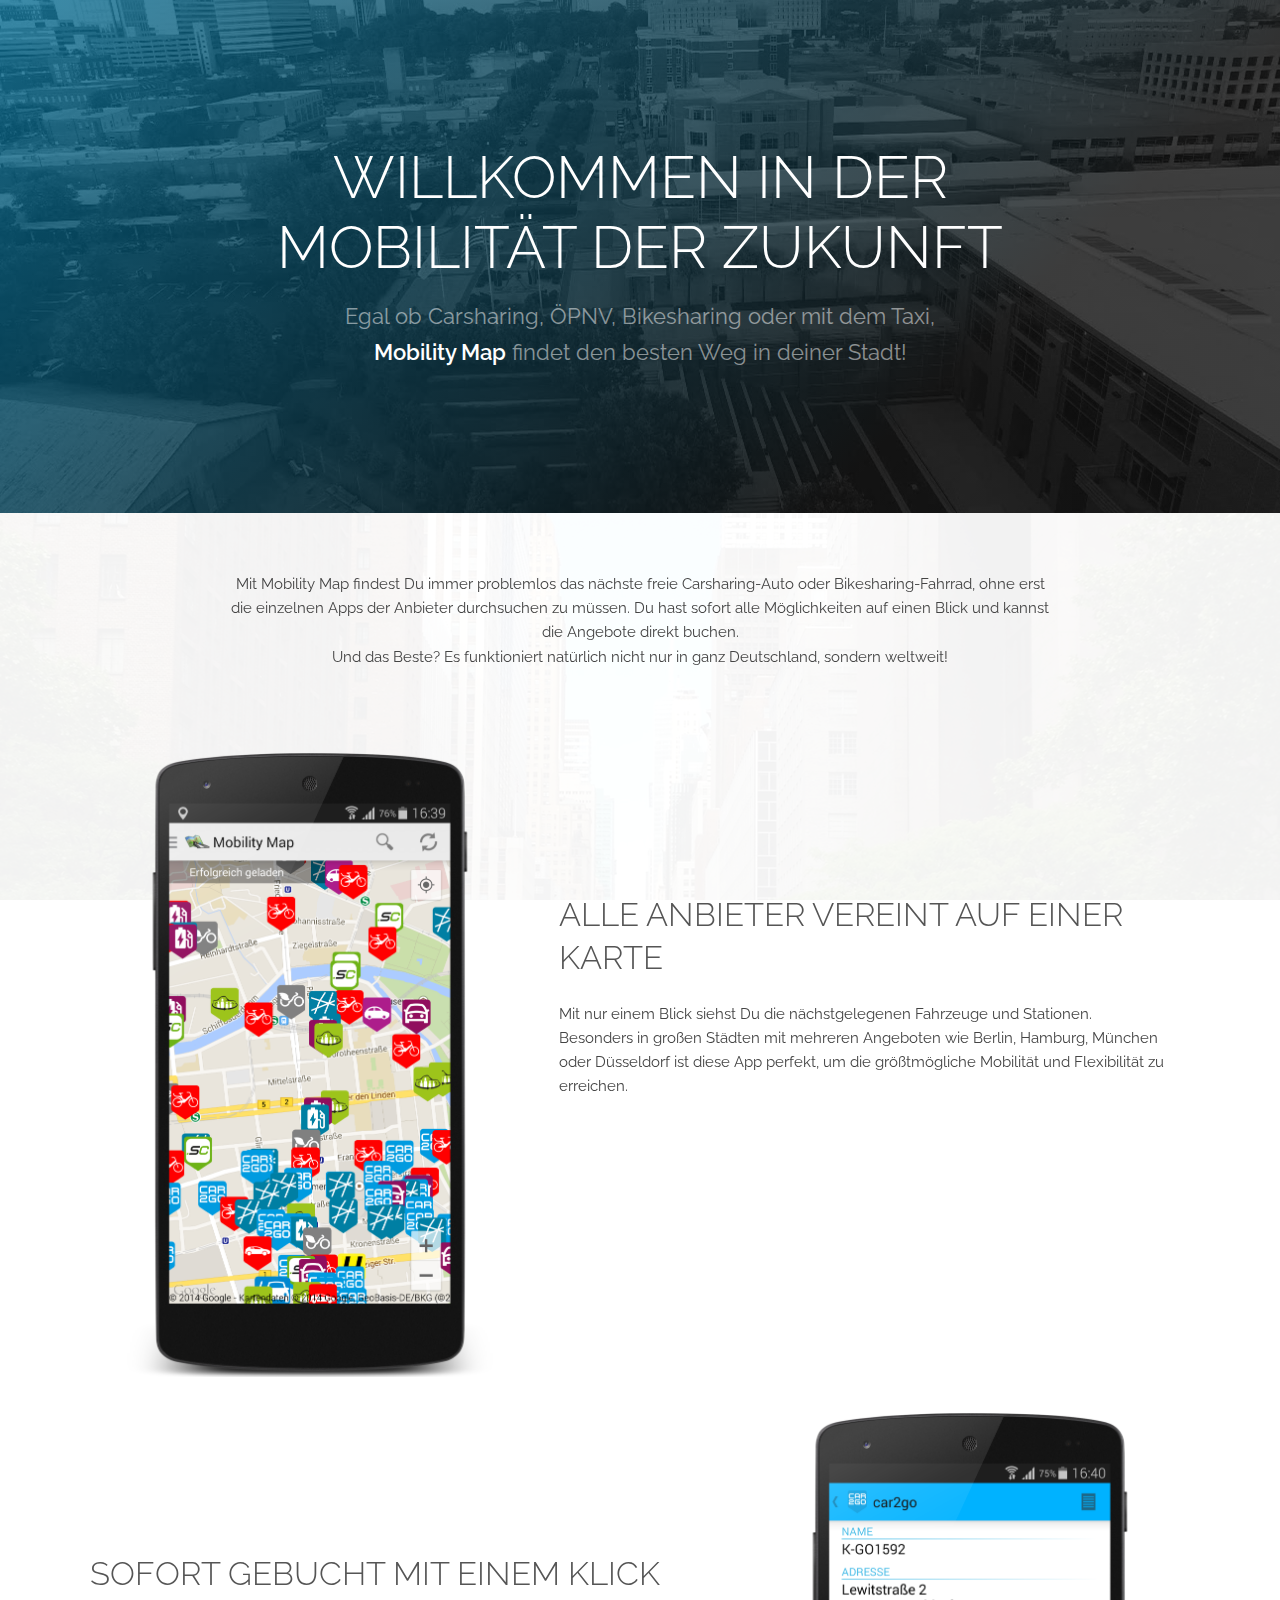
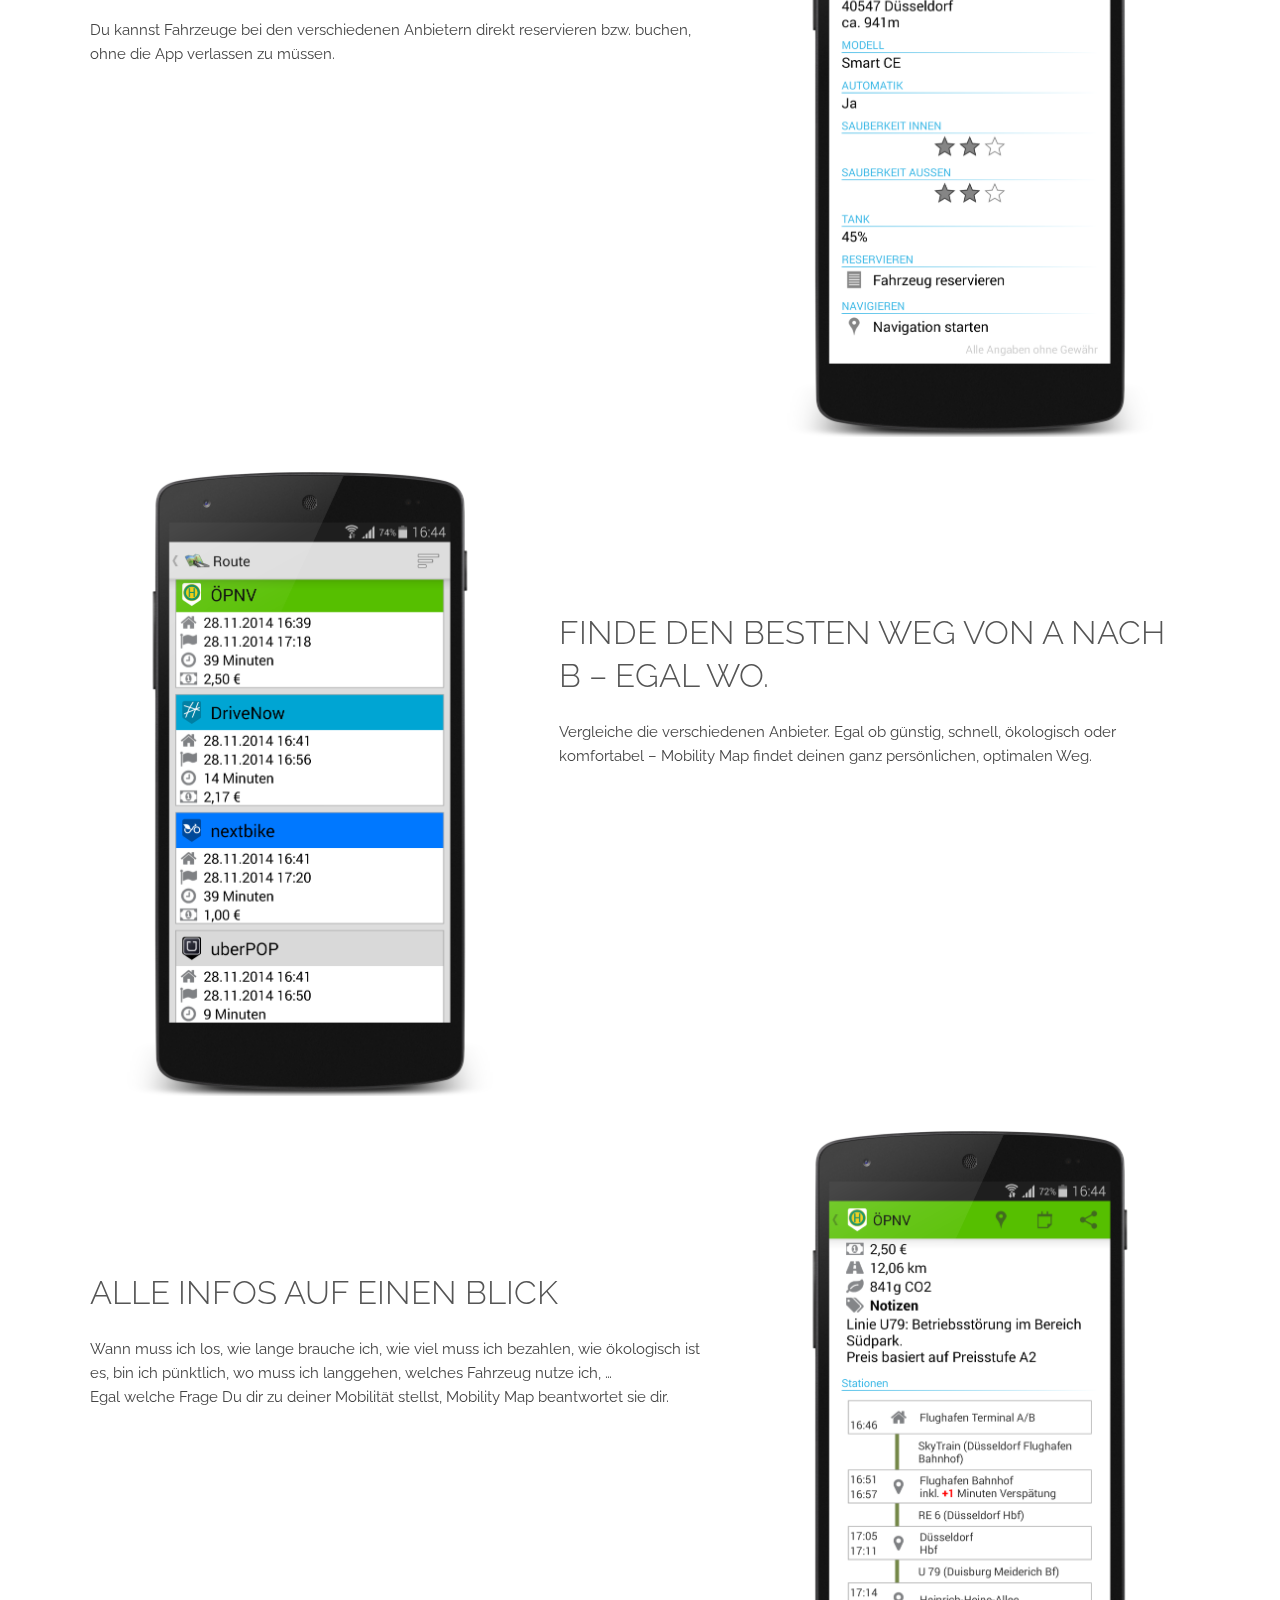
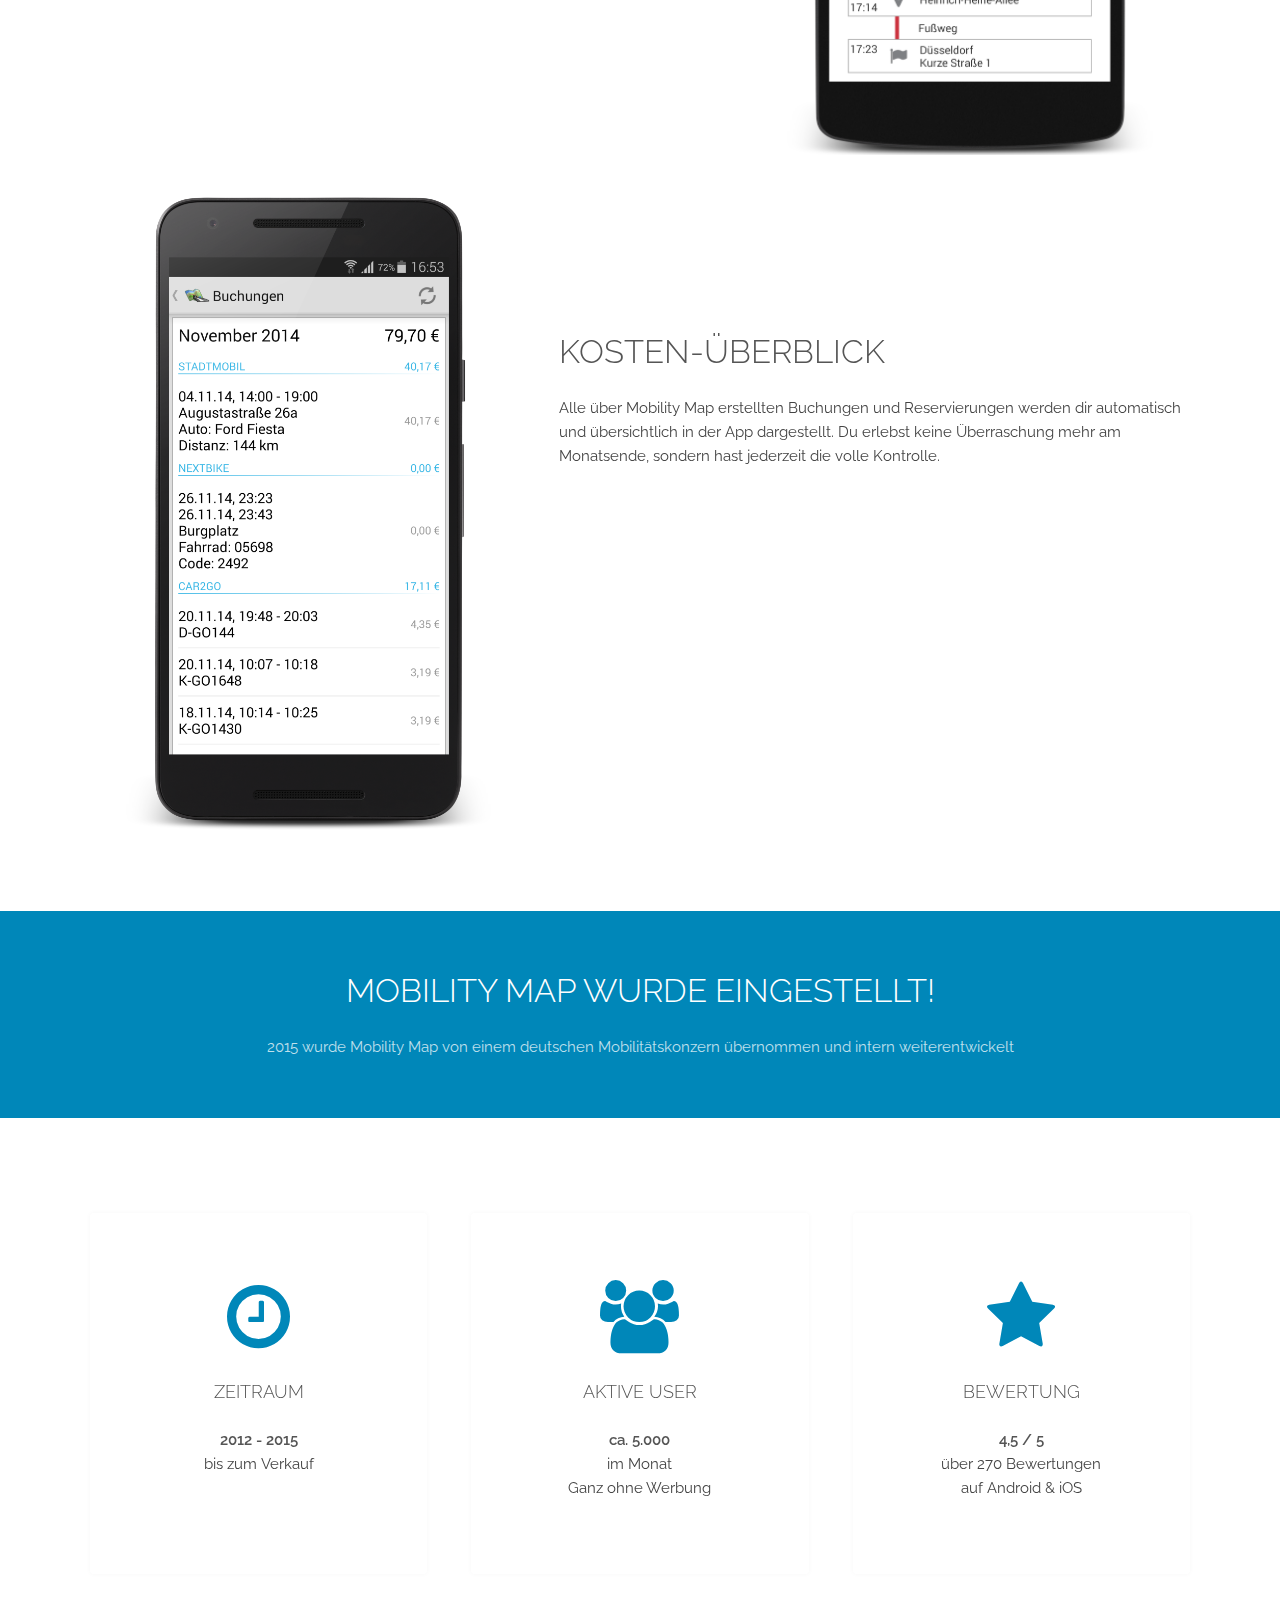
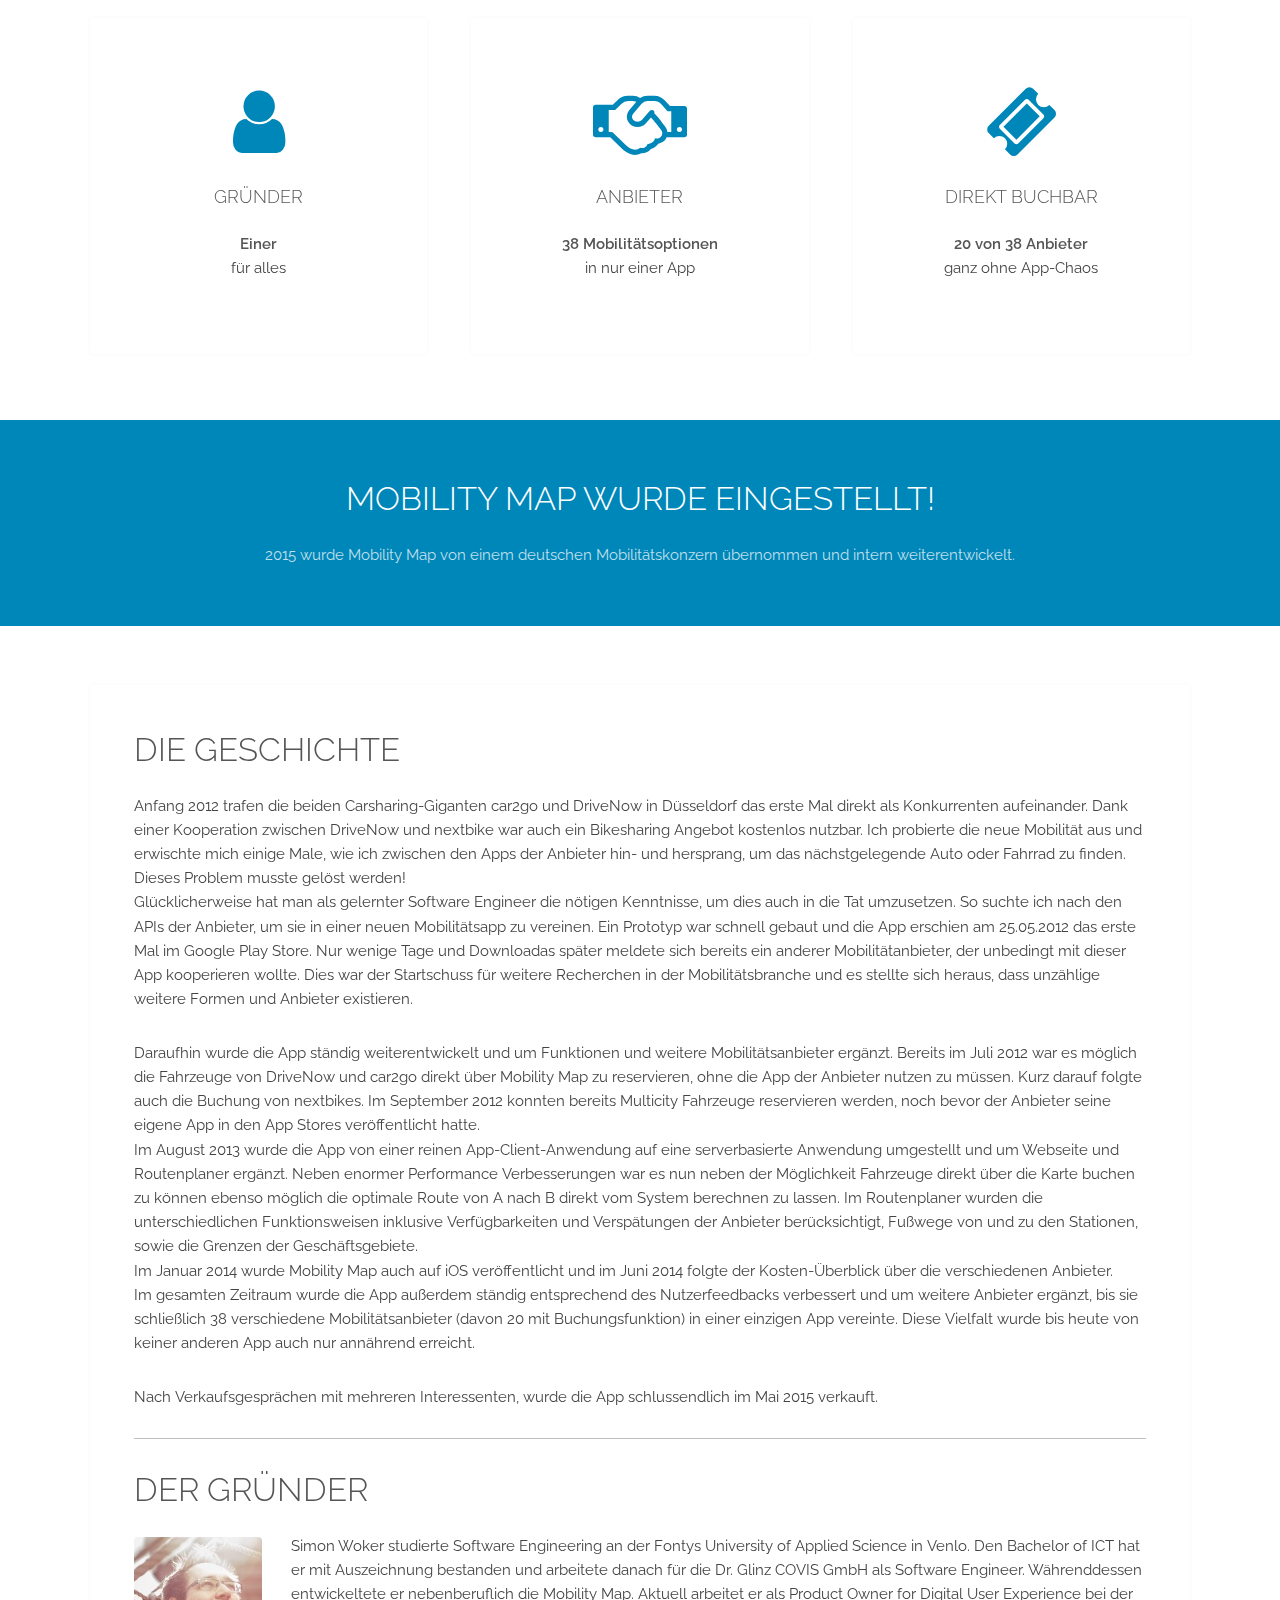
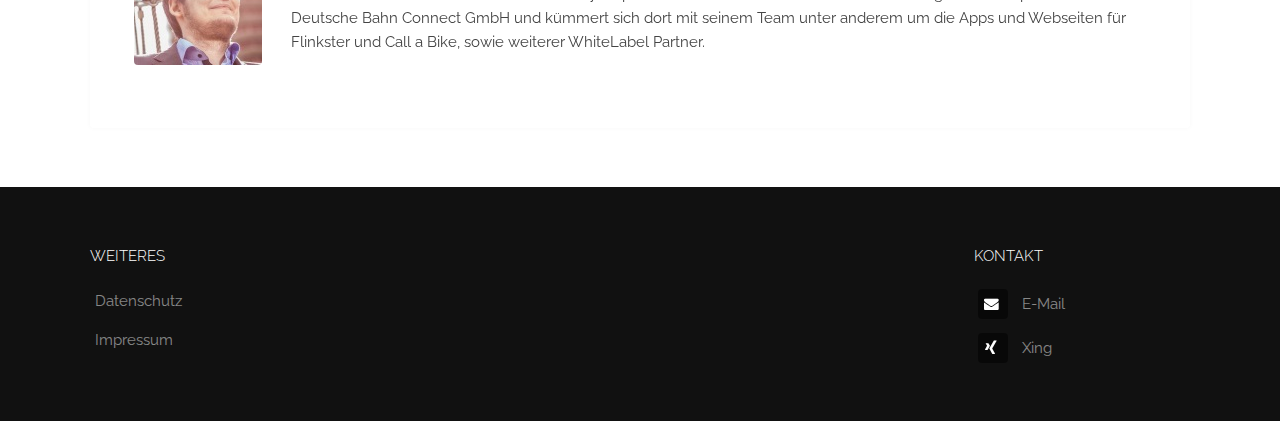
==== index.html @ f6f94131 "initial commit" ====
<!DOCTYPE HTML>
<!--
	Industrious by TEMPLATED
	templated.co @templatedco
	Released for free under the Creative Commons Attribution 3.0 license (templated.co/license)
-->
<html>
	<head lang="de">
		<title>Mobility Map</title>
		<meta charset="utf-8" />
		<meta name="viewport" content="width=device-width, initial-scale=1, user-scalable=no" />
		<meta name="description" content="" />
		<meta name="keywords" content="" />
		<link rel="stylesheet" href="assets/css/main.css" />
	</head>
	<body class="is-preload">
		<!-- Banner -->
			<section id="banner">
				<div class="inner">
					<h1>Willkommen in der <br/>Mobilität der Zukunft</h1>
					<p>Egal ob Carsharing, ÖPNV, Bikesharing oder mit dem Taxi, <br/><b>Mobility Map</b> findet den besten Weg in deiner Stadt!</p>
				</div>
				<video autoplay loop muted playsinline src="images/banner.mp4"></video>
			</section>
			
			
			
			<section id="main" class="wrapper">
				<div class="inner">
					<header class="special">
						<p>Mit Mobility Map findest Du immer problemlos das nächste freie Carsharing-Auto oder Bikesharing-Fahrrad, ohne erst die einzelnen Apps der Anbieter durchsuchen zu müssen. Du hast sofort alle Möglichkeiten auf einen Blick und kannst die Angebote direkt buchen.<br/>Und das Beste? Es funktioniert natürlich nicht nur in ganz Deutschland, sondern weltweit!</p>
					</header>
					<div id="screens">
						<div class="clearfix"></div>
						
						<span class="image left"><img src="images/device-1.png" alt="" /></span>
						<div class="desc">
							<h2>Alle Anbieter vereint auf einer Karte</h2>
							<p>Mit nur einem Blick siehst Du die nächstgelegenen Fahrzeuge und Stationen.<br/>Besonders in großen Städten mit mehreren Angeboten wie Berlin, Hamburg, München oder Düsseldorf ist diese App perfekt, um die größtmögliche Mobilität und Flexibilität zu erreichen.</p>
						</div>						
						<div class="clearfix"></div>
						
						<span class="image right"><img src="images/device-2.png" alt="" /></span>
						<div class="desc">
							<h2>Sofort gebucht mit einem Klick</h2>
							<p>Du kannst Fahrzeuge bei den verschiedenen Anbietern direkt reservieren bzw. buchen, ohne die App verlassen zu müssen.</p>
						</div>
						
						<div class="clearfix"></div>
						<span class="image left"><img src="images/device-3.png" alt="" /></span>
						<div class="desc">
							<h2>Finde den besten Weg von A nach B – egal wo.</h2>
							<p>Vergleiche die verschiedenen Anbieter. Egal ob günstig, schnell, ökologisch oder komfortabel – Mobility Map findet deinen ganz persönlichen, optimalen Weg.</p>
						</div>
						
						<div class="clearfix"></div>
						<span class="image right"><img src="images/device-4.png" alt="" /></span>
						<div class="desc">
							<h2>Alle Infos auf einen Blick</h2>
							<p>Wann muss ich los, wie lange brauche ich, wie viel muss ich bezahlen, wie ökologisch ist es, bin ich pünktlich, wo muss ich langgehen, welches Fahrzeug nutze ich, …<br/>Egal welche Frage Du dir zu deiner Mobilität stellst, Mobility Map beantwortet sie dir.</p>
						</div>
						
						<div class="clearfix"></div>
						<span class="image left"><img src="images/device-6.png" alt="" /></span>
						<div class="desc">
							<h2>Kosten-Überblick</h2>
							<p>Alle über Mobility Map erstellten Buchungen und Reservierungen werden dir automatisch und übersichtlich in der App dargestellt. Du erlebst keine Überraschung mehr am Monatsende, sondern hast jederzeit die volle Kontrolle.</p>
						</div>
						
						<div class="clearfix"></div>
						<br/>
					</div>
				</div>
			</section>
			

		<!-- CTA -->
			<section id="cta" class="wrapper">
				<div class="inner">
					<h2>Mobility Map wurde eingestellt!</h2>
					<p>2015 wurde Mobility Map von einem deutschen Mobilitätskonzern übernommen und intern weiterentwickelt</p>
				</div>
			</section>
			
		<!-- Highlights -->
			<section class="wrapper">
				<div class="inner">
					<div class="highlights">
						<section>
							<div class="content">
								<header>
									<a href="#" class="icon fa-clock-o"><span class="label">Icon</span></a>
									<h3>Zeitraum</h3>
								</header>
								<p><b>2012 - 2015</b><br/>bis zum Verkauf</p>
								<!--25.05.2012-->
							</div>
						</section>
						<section>
							<div class="content">
								<header>
									<a href="#" class="icon fa-users"><span class="label">Icon</span></a>
									<h3>Aktive User</h3>
								</header>
								<p><b>ca. 5.000</b><br/>im Monat<br/>Ganz ohne Werbung</p>
							</div>
						</section>
						<section>
							<div class="content">
								<header>
									<a href="#" class="icon fa-star"><span class="label">Icon</span></a>
									<h3>Bewertung</h3>
								</header>
								<p><b>4,5 / 5</b><br/>über 270 Bewertungen<br/>auf Android & iOS</p>
							</div>
						</section>
						<section>
							<div class="content">
								<header>
									<a href="#" class="icon fa-user"><span class="label">Icon</span></a>
									<h3>Gründer</h3>
								</header>
								<p><b>Einer</b><br/>für alles</p>
							</div>
						</section>
						<section>
							<div class="content">
								<header>
									<a href="#" class="icon fa-handshake-o"><span class="label">Icon</span></a>
									<h3>Anbieter</h3>
								</header>
								<p><b>38 Mobilitätsoptionen</b><br/>in nur einer App</p>
								<!-- Bahn, Bike, CaB, cambio, car, car2go, catchacar, citeecar, citybike, citybikes, drivenow, emio, enjoy, fahrgemeinschaft, flinc, flinkster, greenwheels, hertz247, icbus, jaano, matchrider, mfg.de, mobility.ch, multicity, nextbike, quicar, sco2t, scoome, stadtmobil, starcar, stattauto, tamyca, taxi, uber, walking, zipcar, spotcar, zebramobil -->
							</div>
						</section>
						<section>
							<div class="content">
								<header>
									<a href="#" class="icon fa-ticket"><span class="label">Icon</span></a>
									<h3>Direkt buchbar</h3>
								</header>
								<p><b>20 von 38 Anbieter</b><br/>ganz ohne App-Chaos</p>
								<!--  CaB, car2go, citeecar, drivenow, emio, flinc, fahrgemeinschaft, flinkster, hertz247, icbus, matchrider, multicity, nextbike, scoome, stadtmobil, tamyca, taxi, uber, spotcar, zebramobil -->
							</div>
						</section>
					</div>
				</div>
			</section>

		<!-- Testimonials -->
			<section class="wrapper" style="display:none;">
				<div class="inner">
					<header class="special">
						<h2>Was sagt man über uns</h2>
						<p>Mobility Map war im aktiven Zeitraum in Presseartikeln und auf verschiedenen Konferenzen vertreten und als positives Beispiel einer multimodalen und innovativen App genannt.</p>
					</header>
					<div class="testimonials">
						<section>
							<div class="content">
								<blockquote>
									<p><strong>Werkstatt-N Projekt 2015</strong><br/>
									Auf den Punkt gebracht: Kommunikative Mobilität. Ausgezeichnet durch den Nachhaltigkeitsrat und Vorstellung der Mobility Map auf der 14. Jahreskonferenz des Rates für Nachhaltige Entwicklung</p>
								</blockquote>
								<div class="author">
									<div class="image">
										<img src="images/press-werkstatt-n.png" alt="" />
									</div>
									<p class="credit">- <strong>Rat für nachhaltige Entwicklung</strong></p>
								</div>
							</div>
						</section>
						<section>
							<div class="content">
								<blockquote>
									<p>Mit Mobility Map als innovativem Partner können wir unsere Vorreiterrolle als größter deutscher Anbieter von Carsharing und Bikesharing weiter ausbauen und unseren Kunden Mobilität über verschiedene Kanäle zur Verfügung stellen.</p>
								</blockquote>
								<div class="author">
									<div class="image">
										<img src="images/press-db.png" alt="" />
									</div>
									<p class="credit">- <strong>Thomas Schäfer</strong> <span>CIO DB Rent GmbH</span></p>
								</div>
							</div>
						</section>
						<section>
							<div class="content">
								<blockquote>
									<p>Mobility Map hat mich wirklich begeistert – und ich sehe keinerlei Grund, eine andere CarSharing-App überhaupt auszuprobieren! Schnell, sauber, zuverlässig. Intuitiv bedienbar, und einfach zu handhaben – was will man mehr?
									</p>
								</blockquote>
								<div class="author">
									<div class="image">
										<img src="images/press-androidpit.png" alt="" />
									</div>
									<p class="credit">- <strong><a href="http://www.androidpit.de/de/android/tests/test/396760/Mobility-Map-CarSharing-fuer-alle" target="_blank">Android PIT</a></strong> <span></span></p>
								</div>
							</div>
						</section>
					</div>
				</div>
			</section>
			
			
		<!-- CTA -->
			<section id="cta" class="wrapper">
				<div class="inner">
					<h2>Mobility Map wurde eingestellt!</h2>
					<p>2015 wurde Mobility Map von einem deutschen Mobilitätskonzern übernommen und intern weiterentwickelt.</p>
				</div>
			</section>
			
			
			<section id="main" class="wrapper">
				<div class="inner">
					<div class="content">
						<header>
							<h2>Die Geschichte</h2>
						</header>
						<p>
							Anfang 2012 trafen die beiden Carsharing-Giganten car2go und DriveNow in Düsseldorf das erste Mal direkt als Konkurrenten aufeinander. Dank einer Kooperation zwischen DriveNow und nextbike war auch ein Bikesharing Angebot kostenlos nutzbar. Ich probierte die neue Mobilität aus und erwischte mich einige Male, wie ich zwischen den Apps der Anbieter hin- und hersprang, um das nächstgelegende Auto oder Fahrrad zu finden. Dieses Problem musste gelöst werden!<br/> 
							Glücklicherweise hat man als gelernter Software Engineer die nötigen Kenntnisse, um dies auch in die Tat umzusetzen. So suchte ich nach den APIs der Anbieter, um sie in einer neuen Mobilitätsapp zu vereinen. Ein Prototyp war schnell gebaut und die App erschien am 25.05.2012 das erste Mal im Google Play Store. Nur wenige Tage und Downloadas später meldete sich bereits ein anderer Mobilitätanbieter, der unbedingt mit dieser App kooperieren wollte. Dies war der Startschuss für weitere Recherchen in der Mobilitätsbranche und es stellte sich heraus, dass unzählige weitere Formen und Anbieter existieren.
						</p>
						<p>
							Daraufhin wurde die App ständig weiterentwickelt und um Funktionen und weitere Mobilitätsanbieter ergänzt. Bereits im Juli 2012 war es möglich die Fahrzeuge von DriveNow und car2go direkt über Mobility Map zu reservieren, ohne die App der Anbieter nutzen zu müssen. Kurz darauf folgte auch die Buchung von nextbikes. Im September 2012 konnten bereits Multicity Fahrzeuge reservieren werden, noch bevor der Anbieter seine eigene App in den App Stores veröffentlicht hatte.<br/>
							Im August 2013 wurde die App von einer reinen App-Client-Anwendung auf eine serverbasierte Anwendung umgestellt und um Webseite und  Routenplaner ergänzt. Neben enormer Performance Verbesserungen war es nun neben der Möglichkeit Fahrzeuge direkt über die Karte buchen zu können ebenso möglich die optimale Route von A nach B direkt vom System berechnen zu lassen. Im Routenplaner wurden die unterschiedlichen Funktionsweisen inklusive Verfügbarkeiten und Verspätungen der Anbieter berücksichtigt, Fußwege von und zu den Stationen, sowie die Grenzen der Geschäftsgebiete. <br/>
							Im Januar 2014 wurde Mobility Map auch auf iOS veröffentlicht und im Juni 2014 folgte der Kosten-Überblick über die verschiedenen Anbieter.<br/>
							Im gesamten Zeitraum wurde die App außerdem ständig entsprechend des Nutzerfeedbacks verbessert und um weitere Anbieter ergänzt, bis sie schließlich 38 verschiedene Mobilitätsanbieter (davon 20 mit Buchungsfunktion) in einer einzigen App vereinte. Diese Vielfalt wurde bis heute von keiner anderen App auch nur annährend erreicht.
						</p>
						<p>
							Nach Verkaufsgesprächen mit mehreren Interessenten, wurde die App schlussendlich im Mai 2015 verkauft.
						</p>
						<hr />
						<h2>Der Gründer</h2>
						<span class="image left"><img src="images/pic01.jpg" alt="" /></span>
						<p>Simon Woker studierte Software Engineering an der Fontys University of Applied Science in Venlo. Den Bachelor of ICT hat er mit Auszeichnung bestanden und arbeitete danach für die Dr. Glinz COVIS GmbH als Software Engineer. Währenddessen entwickeltete er nebenberuflich die Mobility Map. Aktuell arbeitet er als Product Owner for Digital User Experience bei der Deutsche Bahn Connect GmbH und kümmert sich dort mit seinem Team unter anderem um die Apps und Webseiten für Flinkster und Call a Bike, sowie weiterer WhiteLabel Partner.</p>
					</div>
				</div>
			</section>
			
			
		<!-- Footer -->
			<footer id="footer">
				<div class="inner">
					<div class="content">
						<section>
							<h4>Weiteres</h4>
							<ul class="plain">
								<li><a href="datenschutz.html">Datenschutz</a></li>
								<li><a href="impressum.html">Impressum</a></li>
							</ul>
						</section>
						<section>
						</section>
						<section>
							<h4>Kontakt</h4>
							<ul class="plain">
								<li><a href="mailto://mobilitymap@simonwoker.de"><i class="icon fa-envelope">&nbsp;</i>E-Mail</a></li>
								<li><a href="https://www.xing.com/profile/Simon_Woker"><i class="icon fa-xing">&nbsp;</i>Xing</a></li>
							</ul>
						</section>
					</div>
				</div>
			</footer>

		<!-- Scripts -->
			<script src="assets/js/jquery.min.js"></script>
			<script src="assets/js/browser.min.js"></script>
			<script src="assets/js/breakpoints.min.js"></script>
			<script src="assets/js/util.js"></script>
			<script src="assets/js/main.js"></script>

	</body>
</html>
---- assets/css/main.css ----
@import url(font-awesome.min.css);
@import url("https://fonts.googleapis.com/css?family=Raleway:200,300,400,500,600");
/*
	Industrious by TEMPLATED
	templated.co @templatedco
	Released for free under the Creative Commons Attribution 3.0 license (templated.co/license)
*/
/* Basic */

@media screen and (min-width: 930px) {
	#screens .desc {
		padding-top:100px;
	}
}
@media screen and (min-width: 1050px) {
	#screens .desc {
		padding-top:150px;
	}
}
#screens .clearfix {
	margin:75px;
}
.clearfix {
	clear:both;
}
@-ms-viewport {
  width: device-width; }
body {
  -ms-overflow-style: scrollbar; }

@media screen and (max-width: 480px) {
  html, body {
    min-width: 320px; } }
html {
  box-sizing: border-box; }

*, *:before, *:after {
  box-sizing: inherit; }

body {
  background: #ffffff; }
  body.is-preload *, body.is-preload *:before, body.is-preload *:after {
    -moz-animation: none !important;
    -webkit-animation: none !important;
    -ms-animation: none !important;
    animation: none !important;
    -moz-transition: none !important;
    -webkit-transition: none !important;
    -ms-transition: none !important;
    transition: none !important; }

html, body, div, span, applet, object,
iframe, h1, h2, h3, h4, h5, h6, p, blockquote,
pre, a, abbr, acronym, address, big, cite,
code, del, dfn, em, img, ins, kbd, q, s, samp,
small, strike, strong, sub, sup, tt, var, b,
u, i, center, dl, dt, dd, ol, ul, li, fieldset,
form, label, legend, table, caption, tbody,
tfoot, thead, tr, th, td, article, aside,
canvas, details, embed, figure, figcaption,
footer, header, hgroup, menu, nav, output, ruby,
section, summary, time, mark, audio, video {
  margin: 0;
  padding: 0;
  border: 0;
  font-size: 100%;
  font: inherit;
  vertical-align: baseline; }

article, aside, details, figcaption, figure,
footer, header, hgroup, menu, nav, section {
  display: block; }

body {
  line-height: 1; }

ol, ul {
  list-style: none; }

blockquote, q {
  quotes: none; }
  blockquote:before, blockquote:after, q:before, q:after {
    content: '';
    content: none; }

table {
  border-collapse: collapse;
  border-spacing: 0; }

body {
  -webkit-text-size-adjust: none; }

mark {
  background-color: transparent;
  color: inherit; }

input::-moz-focus-inner {
  border: 0;
  padding: 0; }

input, select, textarea {
  -moz-appearance: none;
  -webkit-appearance: none;
  -ms-appearance: none;
  appearance: none; }

/* Typography */
html {
  font-size: 13pt; }
  @media screen and (max-width: 1680px) {
    html {
      font-size: 11pt; } }
  @media screen and (max-width: 980px) {
    html {
      font-size: 12pt; } }
  @media screen and (max-width: 480px) {
    html {
      font-size: 11pt; } }

body {
  background-color: #ffffff;
  color: #444444; }

body, input, select, textarea {
  font-family: "Raleway", Arial, Helvetica, sans-serif;
  font-weight: 400;
  font-size: 1rem;
  line-height: 1.65; }

a {
  -moz-transition: color 0.2s ease-in-out;
  -webkit-transition: color 0.2s ease-in-out;
  -ms-transition: color 0.2s ease-in-out;
  transition: color 0.2s ease-in-out;
  text-decoration: underline; }
  a:hover {
    text-decoration: none; }

strong, b {
  font-weight: 600; }

em, i {
  font-style: italic; }

p {
  margin: 0 0 2rem 0; }

header.special {
  text-align: center;
  margin-bottom: 4rem; }
  header.special p {
    max-width: 75%;
    margin-left: auto;
    margin-right: auto; }

h1, h2, h3, h4, h5, h6 {
  font-weight: 300;
  line-height: 1.5;
  text-transform: uppercase;
  margin: 0 0 1.5rem 0; }
  h1 a, h2 a, h3 a, h4 a, h5 a, h6 a {
    color: inherit;
    text-decoration: none; }

h1 {
  font-size: 3rem;
  line-height: 1.2; }

h2 {
  font-size: 2.25rem;
  line-height: 1.3; }

h3 {
  font-size: 1.25rem; }

h4 {
  font-size: 1rem; }

h5 {
  font-size: 0.9rem; }

h6 {
  font-size: 0.7rem; }

@media screen and (max-width: 736px) {
  h1 {
    font-size: 2.75rem;
    line-height: 1.3; }

  h2 {
    font-size: 1.75rem;
    line-height: 1.5; }

  h3 {
    font-size: 1.25rem; } }
sub {
  font-size: 0.8rem;
  position: relative;
  top: 0.5rem; }

sup {
  font-size: 0.8rem;
  position: relative;
  top: -0.5rem; }

blockquote {
  border-left: solid 0.5rem;
  font-style: italic;
  margin: 0 0 2rem 0;
  padding: 1rem 0 1rem 2rem; }

code {
  border-radius: 4px;
  border: solid 1px;
  font-family: "Courier New", monospace;
  font-size: 0.9rem;
  margin: 0 0.25rem;
  padding: 0.25rem 0.65rem; }

pre {
  -webkit-overflow-scrolling: touch;
  font-family: "Courier New", monospace;
  font-size: 0.9rem;
  margin: 0 0 2rem 0; }
  pre code {
    display: block;
    line-height: 1.75;
    padding: 1rem 1.5rem;
    overflow-x: auto; }

hr {
  border: 0;
  border-bottom: solid 1px;
  margin: 2rem 0; }
  hr.major {
    margin: 4rem 0; }

input, select, textarea {
  color: #555555; }

a {
  color: #0087B9; }

strong, b {
  color: #555555; }

h1, h2, h3, h4, h5, h6 {
  color: #555555; }

blockquote {
  border-left-color: rgba(0, 0, 0, 0.25); }

code {
  background: rgba(0, 0, 0, 0.075);
  border-color: rgba(0, 0, 0, 0.25); }

hr {
  border-bottom-color: rgba(0, 0, 0, 0.25); }

/* Inner */
.inner {
  margin: 0 auto;
  width: 75rem;
  max-width: calc(100% - 6rem); }
  @media screen and (max-width: 480px) {
    .inner {
      max-width: calc(100% - 3rem); } }

/* Button */
input[type="submit"],
input[type="reset"],
input[type="button"],
button,
.button {
  -moz-appearance: none;
  -webkit-appearance: none;
  -ms-appearance: none;
  appearance: none;
  -moz-transition: background-color 0.2s ease-in-out, box-shadow 0.2s ease-in-out, color 0.2s ease-in-out;
  -webkit-transition: background-color 0.2s ease-in-out, box-shadow 0.2s ease-in-out, color 0.2s ease-in-out;
  -ms-transition: background-color 0.2s ease-in-out, box-shadow 0.2s ease-in-out, color 0.2s ease-in-out;
  transition: background-color 0.2s ease-in-out, box-shadow 0.2s ease-in-out, color 0.2s ease-in-out;
  border: 0;
  border-radius: 4px;
  cursor: pointer;
  display: inline-block;
  font-weight: 600;
  height: 3.25rem;
  line-height: 3.25rem;
  padding: 0 1.75rem;
  text-align: center;
  text-decoration: none;
  white-space: nowrap; }
  input[type="submit"].small,
  input[type="reset"].small,
  input[type="button"].small,
  button.small,
  .button.small {
    font-size: 0.8rem;
    height: 2.4375rem;
    line-height: 2.4375rem;
    padding: 0 1.25rem; }
  input[type="submit"].large,
  input[type="reset"].large,
  input[type="button"].large,
  button.large,
  .button.large {
    font-size: 1.35rem;
    height: 4.0625rem;
    line-height: 4.0625rem;
    padding: 0 2rem; }
  input[type="submit"].wide,
  input[type="reset"].wide,
  input[type="button"].wide,
  button.wide,
  .button.wide {
    min-width: 13rem; }
  input[type="submit"].icon:before,
  input[type="reset"].icon:before,
  input[type="button"].icon:before,
  button.icon:before,
  .button.icon:before {
    margin-right: 0.5rem; }
  input[type="submit"].fit,
  input[type="reset"].fit,
  input[type="button"].fit,
  button.fit,
  .button.fit {
    width: 100%; }
  input[type="submit"].disabled, input[type="submit"]:disabled,
  input[type="reset"].disabled,
  input[type="reset"]:disabled,
  input[type="button"].disabled,
  input[type="button"]:disabled,
  button.disabled,
  button:disabled,
  .button.disabled,
  .button:disabled {
    pointer-events: none;
    opacity: 0.25; }

input[type="submit"],
input[type="reset"],
input[type="button"],
button,
.button {
  background-color: transparent;
  box-shadow: inset 0 0 0 1px #555555;
  color: #555555 !important; }
  input[type="submit"]:hover,
  input[type="reset"]:hover,
  input[type="button"]:hover,
  button:hover,
  .button:hover {
    box-shadow: inset 0 0 0 1px #0087B9;
    color: #0087B9 !important; }
    input[type="submit"]:hover:active,
    input[type="reset"]:hover:active,
    input[type="button"]:hover:active,
    button:hover:active,
    .button:hover:active {
      background-color: rgba(0, 135, 185, 0.25); }
  input[type="submit"].primary,
  input[type="reset"].primary,
  input[type="button"].primary,
  button.primary,
  .button.primary {
    box-shadow: none;
    background-color: #0087B9;
    color: #ffffff !important; }
    input[type="submit"].primary:hover,
    input[type="reset"].primary:hover,
    input[type="button"].primary:hover,
    button.primary:hover,
    .button.primary:hover {
      background-color: #e2212f;
      box-shadow: none; }
      input[type="submit"].primary:hover:active,
      input[type="reset"].primary:hover:active,
      input[type="button"].primary:hover:active,
      button.primary:hover:active,
      .button.primary:hover:active {
        background-color: #b71824; }

/* Form */
form {
  margin: 0 0 2rem 0; }

input[type="text"],
input[type="password"],
input[type="email"],
input[type="tel"],
input[type="search"],
input[type="url"],
select,
textarea {
  -moz-appearance: none;
  -webkit-appearance: none;
  -ms-appearance: none;
  appearance: none;
  border-radius: 4px;
  border: none;
  border: solid 1px;
  color: inherit;
  display: block;
  outline: 0;
  padding: 0 1rem;
  text-decoration: none;
  width: 100%; }
  input[type="text"]:invalid,
  input[type="password"]:invalid,
  input[type="email"]:invalid,
  input[type="tel"]:invalid,
  input[type="search"]:invalid,
  input[type="url"]:invalid,
  select:invalid,
  textarea:invalid {
    box-shadow: none; }

label {
  display: block;
  font-size: 1rem;
  font-weight: 600;
  margin: 0 0 1rem 0; }

input[type="text"],
input[type="password"],
input[type="email"],
input[type="tel"],
input[type="search"],
input[type="url"] {
  height: 3.25rem; }

select {
  background-size: 1.25rem;
  background-repeat: no-repeat;
  background-position: calc(100% - 1rem) center;
  height: 3.25rem;
  padding-right: 3.25rem;
  text-overflow: ellipsis; }
  select:focus::-ms-value {
    background-color: transparent; }
  select::-ms-expand {
    display: none; }

textarea {
  padding: 0.75rem 1rem; }

input[type="checkbox"],
input[type="radio"] {
  -moz-appearance: none;
  -webkit-appearance: none;
  -ms-appearance: none;
  appearance: none;
  display: block;
  float: left;
  margin-right: -2rem;
  opacity: 0;
  width: 1rem;
  z-index: -1; }
  input[type="checkbox"] + label,
  input[type="radio"] + label {
    text-decoration: none;
    cursor: pointer;
    display: inline-block;
    font-size: 1rem;
    font-weight: 400;
    padding-left: 2.825rem;
    padding-right: 0.875rem;
    position: relative; }
    input[type="checkbox"] + label:before,
    input[type="radio"] + label:before {
      -moz-osx-font-smoothing: grayscale;
      -webkit-font-smoothing: antialiased;
      font-family: FontAwesome;
      font-style: normal;
      font-weight: normal;
      text-transform: none !important; }
    input[type="checkbox"] + label:before,
    input[type="radio"] + label:before {
      border-radius: 4px;
      border: solid 1px;
      content: '';
      display: inline-block;
      height: 1.95rem;
      left: 0;
      line-height: 1.86875rem;
      position: absolute;
      text-align: center;
      top: -0.1625rem;
      width: 1.95rem; }
  input[type="checkbox"]:checked + label:before,
  input[type="radio"]:checked + label:before {
    content: '\f00c'; }

input[type="checkbox"] + label:before {
  border-radius: 4px; }

input[type="radio"] + label:before {
  border-radius: 100%; }

::-webkit-input-placeholder {
  opacity: 1.0; }

:-moz-placeholder {
  opacity: 1.0; }

::-moz-placeholder {
  opacity: 1.0; }

:-ms-input-placeholder {
  opacity: 1.0; }

label {
  color: #555555; }

input[type="text"],
input[type="password"],
input[type="email"],
input[type="tel"],
input[type="search"],
input[type="url"],
select,
textarea {
  background-color: rgba(0, 0, 0, 0.075);
  border-color: rgba(0, 0, 0, 0.25); }
  input[type="text"]:focus,
  input[type="password"]:focus,
  input[type="email"]:focus,
  input[type="tel"]:focus,
  input[type="search"]:focus,
  input[type="url"]:focus,
  select:focus,
  textarea:focus {
    border-color: #0087B9;
    box-shadow: 0 0 0 1px #0087B9; }

select {
  background-image: url("data:image/svg+xml;charset=utf8,%3Csvg xmlns='http://www.w3.org/2000/svg' width='40' height='40' preserveAspectRatio='none' viewBox='0 0 40 40'%3E%3Cpath d='M9.4,12.3l10.4,10.4l10.4-10.4c0.2-0.2,0.5-0.4,0.9-0.4c0.3,0,0.6,0.1,0.9,0.4l3.3,3.3c0.2,0.2,0.4,0.5,0.4,0.9 c0,0.4-0.1,0.6-0.4,0.9L20.7,31.9c-0.2,0.2-0.5,0.4-0.9,0.4c-0.3,0-0.6-0.1-0.9-0.4L4.3,17.3c-0.2-0.2-0.4-0.5-0.4-0.9 c0-0.4,0.1-0.6,0.4-0.9l3.3-3.3c0.2-0.2,0.5-0.4,0.9-0.4S9.1,12.1,9.4,12.3z' fill='rgba(0, 0, 0, 0.25)' /%3E%3C/svg%3E"); }
  select option {
    color: #444444;
    background-color: #ffffff; }

input[type="checkbox"] + label,
input[type="radio"] + label {
  color: #444444; }
  input[type="checkbox"] + label:before,
  input[type="radio"] + label:before {
    background: rgba(0, 0, 0, 0.075);
    border-color: rgba(0, 0, 0, 0.25); }
input[type="checkbox"]:checked + label:before,
input[type="radio"]:checked + label:before {
  background-color: #0087B9;
  border-color: #0087B9;
  color: #ffffff; }
input[type="checkbox"]:focus + label:before,
input[type="radio"]:focus + label:before {
  border-color: #0087B9;
  box-shadow: 0 0 0 1px #0087B9; }

::-webkit-input-placeholder {
  color: #bbbbbb !important; }

:-moz-placeholder {
  color: #bbbbbb !important; }

::-moz-placeholder {
  color: #bbbbbb !important; }

:-ms-input-placeholder {
  color: #bbbbbb !important; }

/* List */
ol {
  list-style: decimal;
  margin: 0 0 2rem 0;
  padding-left: 1.25rem; }
  ol li {
    padding-left: 0.25rem; }

ul {
  list-style: disc;
  margin: 0 0 2rem 0;
  padding-left: 1rem; }
  ul li {
    padding-left: 0.325rem; }
  ul.plain {
    list-style: none;
    padding-left: 0; }
    ul.plain li {
      margin-bottom: 1rem; }
      ul.plain li .icon {
        border-radius: 4px;
        color: #ffffff;
        display: inline-block;
        margin-right: 1rem;
        text-align: center;
        width: 2rem;
        height: 2rem;
        line-height: 2rem;
        background: rgba(0, 0, 0, 0.5); }
  ul.alt {
    list-style: none;
    padding-left: 0; }
    ul.alt li {
      border-top: solid 1px;
      padding: 0.75rem 0; }
      ul.alt li:first-child {
        border-top: 0;
        padding-top: 0; }
      ul.alt li:last-child {
        padding-bottom: 0; }

dl {
  margin: 0 0 2rem 0; }
  dl dt {
    display: block;
    font-weight: 600;
    margin: 0 0 1rem 0; }
  dl dd {
    margin-left: 1.5rem; }

ul.alt li {
  border-top-color: rgba(0, 0, 0, 0.25); }

/* Table */
.table-wrapper {
  -webkit-overflow-scrolling: touch;
  overflow-x: auto; }

table {
  margin: 0 0 2rem 0;
  width: 100%; }
  table tbody tr {
    border: solid 1px;
    border-left: 0;
    border-right: 0; }
  table td {
    padding: 0.75rem 0.75rem; }
  table th {
    font-size: 0.9rem;
    font-weight: 600;
    padding: 0 0.75rem 0.75rem 0.75rem;
    text-align: left; }
  table thead {
    border-bottom: solid 2px; }
  table tfoot {
    border-top: solid 2px; }
  table.alt {
    border-collapse: separate; }
    table.alt tbody tr td {
      border: solid 1px;
      border-left-width: 0;
      border-top-width: 0; }
      table.alt tbody tr td:first-child {
        border-left-width: 1px; }
    table.alt tbody tr:first-child td {
      border-top-width: 1px; }
    table.alt thead {
      border-bottom: 0; }
    table.alt tfoot {
      border-top: 0; }

table tbody tr {
  border-color: rgba(0, 0, 0, 0.25); }
  table tbody tr:nth-child(2n + 1) {
    background-color: rgba(0, 0, 0, 0.075); }
table th {
  color: #555555; }
table thead {
  border-bottom-color: rgba(0, 0, 0, 0.25); }
table tfoot {
  border-top-color: rgba(0, 0, 0, 0.25); }
table.alt tbody tr td {
  border-color: rgba(0, 0, 0, 0.25); }

/* Highlights */
.highlights {
  width: 100%;
  margin: 2.5rem 0;
  display: -moz-flex;
  display: -webkit-flex;
  display: -ms-flex;
  display: flex;
  -moz-flex-wrap: wrap;
  -webkit-flex-wrap: wrap;
  -ms-flex-wrap: wrap;
  flex-wrap: wrap;
  -moz-align-items: -moz-stretch;
  -webkit-align-items: -webkit-stretch;
  -ms-align-items: -ms-stretch;
  align-items: stretch; }
  .highlights > * {
    -moz-flex-shrink: 1;
    -webkit-flex-shrink: 1;
    -ms-flex-shrink: 1;
    flex-shrink: 1;
    -moz-flex-grow: 0;
    -webkit-flex-grow: 0;
    -ms-flex-grow: 0;
    flex-grow: 0; }
  .highlights > * {
    width: 33.3333333333%; }
  .highlights > * {
    padding: 1.5rem;
    width: calc(33.3333333333% + 1rem); }
  .highlights > :nth-child(-n + 3) {
    padding-top: 0; }
  .highlights > :nth-last-child(-n + 3) {
    padding-bottom: 0; }
  .highlights > :nth-child(3n + 1) {
    padding-left: 0; }
  .highlights > :nth-child(3n) {
    padding-right: 0; }
  .highlights > :nth-child(3n + 1),
  .highlights > :nth-child(3n) {
    width: calc(33.3333333333% + -0.5rem); }
  .highlights .content {
    border-radius: 4px;
    height: 100%;
    padding: 3rem;
    text-align: center; }
    .highlights .content .icon {
      font-size: 5rem; }
  .highlights > div > :last-child {
    margin-bottom: 0; }
  @media screen and (max-width: 980px) {
    .highlights > * {
      width: 50%; }
    .highlights > * {
      padding: 1rem;
      width: calc(33.3333333333% + 0.6666666667rem); }
    .highlights > :nth-child(-n + 3) {
      padding-top: 1rem; }
    .highlights > :nth-last-child(-n + 3) {
      padding-bottom: 1rem; }
    .highlights > :nth-child(3n + 1) {
      padding-left: 1rem; }
    .highlights > :nth-child(3n) {
      padding-right: 1rem; }
    .highlights > :nth-child(3n + 1),
    .highlights > :nth-child(3n) {
      padding: 1rem;
      width: calc(50% + 1rem); }
    .highlights > * {
      padding: 1rem;
      width: calc(50% + 1rem); }
    .highlights > :nth-child(-n + 2) {
      padding-top: 0; }
    .highlights > :nth-last-child(-n + 2) {
      padding-bottom: 0; }
    .highlights > :nth-child(2n + 1) {
      padding-left: 0; }
    .highlights > :nth-child(2n) {
      padding-right: 0; }
    .highlights > :nth-child(2n + 1),
    .highlights > :nth-child(2n) {
      width: calc(50% + 0rem); }
    .highlights .content {
      padding: 2rem; } }
  @media screen and (max-width: 736px) {
    .highlights > * {
      width: 100%; }
    .highlights > * {
      padding: 1rem;
      width: calc(33.3333333333% + 0.6666666667rem); }
    .highlights > :nth-child(-n + 3) {
      padding-top: 1rem; }
    .highlights > :nth-last-child(-n + 3) {
      padding-bottom: 1rem; }
    .highlights > :nth-child(3n + 1) {
      padding-left: 1rem; }
    .highlights > :nth-child(3n) {
      padding-right: 1rem; }
    .highlights > :nth-child(3n + 1),
    .highlights > :nth-child(3n) {
      padding: 1rem;
      width: calc(100% + 2rem); }
    .highlights > * {
      padding: 1rem;
      width: calc(50% + 1rem); }
    .highlights > :nth-child(-n + 2) {
      padding-top: 1rem; }
    .highlights > :nth-last-child(-n + 2) {
      padding-bottom: 1rem; }
    .highlights > :nth-child(2n + 1) {
      padding-left: 1rem; }
    .highlights > :nth-child(2n) {
      padding-right: 1rem; }
    .highlights > :nth-child(2n + 1),
    .highlights > :nth-child(2n) {
      padding: 1rem;
      width: calc(100% + 2rem); }
    .highlights > * {
      padding: 1rem;
      width: calc(100% + 2rem); }
    .highlights > :nth-child(-n + 1) {
      padding-top: 0; }
    .highlights > :nth-last-child(-n + 1) {
      padding-bottom: 0; }
    .highlights > :nth-child(1n + 1) {
      padding-left: 0; }
    .highlights > :nth-child(1n) {
      padding-right: 0; }
    .highlights > :nth-child(1n + 1),
    .highlights > :nth-child(1n) {
      width: calc(100% + 1rem); } }

.highlights .content {
  background: #ffffff;
  box-shadow: 0px 0px 4px 1px rgba(0, 0, 0, 0.025); }

/* Testimonials */
.testimonials {
  margin: 2.5rem 0;
  width: 100%;
  display: -moz-flex;
  display: -webkit-flex;
  display: -ms-flex;
  display: flex;
  -moz-flex-wrap: wrap;
  -webkit-flex-wrap: wrap;
  -ms-flex-wrap: wrap;
  flex-wrap: wrap;
  -moz-align-items: -moz-stretch;
  -webkit-align-items: -webkit-stretch;
  -ms-align-items: -ms-stretch;
  align-items: stretch; }
  .testimonials > * {
    -moz-flex-shrink: 1;
    -webkit-flex-shrink: 1;
    -ms-flex-shrink: 1;
    flex-shrink: 1;
    -moz-flex-grow: 0;
    -webkit-flex-grow: 0;
    -ms-flex-grow: 0;
    flex-grow: 0; }
  .testimonials > * {
    width: 33.3333333333%; }
  .testimonials > * {
    padding: 1.5rem;
    width: calc(33.3333333333% + 1rem); }
  .testimonials > :nth-child(-n + 3) {
    padding-top: 0; }
  .testimonials > :nth-last-child(-n + 3) {
    padding-bottom: 0; }
  .testimonials > :nth-child(3n + 1) {
    padding-left: 0; }
  .testimonials > :nth-child(3n) {
    padding-right: 0; }
  .testimonials > :nth-child(3n + 1),
  .testimonials > :nth-child(3n) {
    width: calc(33.3333333333% + -0.5rem); }
  .testimonials .content {
    border-radius: 4px;
    height: 100%;
    padding: 3rem; }
    .testimonials .content .author {
      display: -moz-flex;
      display: -webkit-flex;
      display: -ms-flex;
      display: flex;
      -moz-align-items: center;
      -webkit-align-items: center;
      -ms-align-items: center;
      align-items: center; }
      .testimonials .content .author blockquote {
        margin: 0; }
      .testimonials .content .author .image {
        margin-right: 2rem;
        width: 20%; }
        .testimonials .content .author .image img {
          max-width: 100%; }
    .testimonials .content .credit {
      font-size: 0.75rem; }
    .testimonials .content p:last-child {
      margin: 0; }
  .testimonials > div > :last-child {
    margin-bottom: 0; }
  @media screen and (max-width: 980px) {
    .testimonials > * {
      width: 50%; }
    .testimonials > * {
      padding: 1rem;
      width: calc(33.3333333333% + 0.6666666667rem); }
    .testimonials > :nth-child(-n + 3) {
      padding-top: 1rem; }
    .testimonials > :nth-last-child(-n + 3) {
      padding-bottom: 1rem; }
    .testimonials > :nth-child(3n + 1) {
      padding-left: 1rem; }
    .testimonials > :nth-child(3n) {
      padding-right: 1rem; }
    .testimonials > :nth-child(3n + 1),
    .testimonials > :nth-child(3n) {
      padding: 1rem;
      width: calc(50% + 1rem); }
    .testimonials > * {
      padding: 1rem;
      width: calc(50% + 1rem); }
    .testimonials > :nth-child(-n + 2) {
      padding-top: 0; }
    .testimonials > :nth-last-child(-n + 2) {
      padding-bottom: 0; }
    .testimonials > :nth-child(2n + 1) {
      padding-left: 0; }
    .testimonials > :nth-child(2n) {
      padding-right: 0; }
    .testimonials > :nth-child(2n + 1),
    .testimonials > :nth-child(2n) {
      width: calc(50% + 0rem); }
    .testimonials .content {
      padding: 2rem; } }
  @media screen and (max-width: 736px) {
    .testimonials > * {
      width: 100%; }
    .testimonials > * {
      padding: 1rem;
      width: calc(33.3333333333% + 0.6666666667rem); }
    .testimonials > :nth-child(-n + 3) {
      padding-top: 1rem; }
    .testimonials > :nth-last-child(-n + 3) {
      padding-bottom: 1rem; }
    .testimonials > :nth-child(3n + 1) {
      padding-left: 1rem; }
    .testimonials > :nth-child(3n) {
      padding-right: 1rem; }
    .testimonials > :nth-child(3n + 1),
    .testimonials > :nth-child(3n) {
      padding: 1rem;
      width: calc(100% + 2rem); }
    .testimonials > * {
      padding: 1rem;
      width: calc(50% + 1rem); }
    .testimonials > :nth-child(-n + 2) {
      padding-top: 1rem; }
    .testimonials > :nth-last-child(-n + 2) {
      padding-bottom: 1rem; }
    .testimonials > :nth-child(2n + 1) {
      padding-left: 1rem; }
    .testimonials > :nth-child(2n) {
      padding-right: 1rem; }
    .testimonials > :nth-child(2n + 1),
    .testimonials > :nth-child(2n) {
      padding: 1rem;
      width: calc(100% + 2rem); }
    .testimonials > * {
      padding: 1rem;
      width: calc(100% + 2rem); }
    .testimonials > :nth-child(-n + 1) {
      padding-top: 0; }
    .testimonials > :nth-last-child(-n + 1) {
      padding-bottom: 0; }
    .testimonials > :nth-child(1n + 1) {
      padding-left: 0; }
    .testimonials > :nth-child(1n) {
      padding-right: 0; }
    .testimonials > :nth-child(1n + 1),
    .testimonials > :nth-child(1n) {
      width: calc(100% + 1rem); } }

.testimonials .content {
  background: #ffffff;
  box-shadow: 0px 0px 4px 1px rgba(0, 0, 0, 0.025); }
  .testimonials .content .credit strong {
    color: #0087B9; }

/* Actions */
ul.actions {
  display: -moz-flex;
  display: -webkit-flex;
  display: -ms-flex;
  display: flex;
  cursor: default;
  list-style: none;
  margin-left: -1rem;
  padding-left: 0; }
  ul.actions li {
    padding: 0 0 0 1rem;
    vertical-align: middle; }
  ul.actions.special {
    -moz-justify-content: center;
    -webkit-justify-content: center;
    -ms-justify-content: center;
    justify-content: center;
    width: calc(100% + 1rem); }
  ul.actions.stacked {
    -moz-flex-direction: column;
    -webkit-flex-direction: column;
    -ms-flex-direction: column;
    flex-direction: column;
    margin-left: 0; }
    ul.actions.stacked li {
      padding: 1.3rem 0 0 0; }
      ul.actions.stacked li:first-child {
        padding-top: 0; }
  ul.actions.fit {
    width: calc(100% + 1rem); }
    ul.actions.fit li {
      -moz-flex-grow: 1;
      -webkit-flex-grow: 1;
      -ms-flex-grow: 1;
      flex-grow: 1;
      -moz-flex-shrink: 1;
      -webkit-flex-shrink: 1;
      -ms-flex-shrink: 1;
      flex-shrink: 1;
      width: 100%; }
      ul.actions.fit li > * {
        width: 100%; }
    ul.actions.fit.stacked {
      width: 100%; }
  @media screen and (max-width: 480px) {
    ul.actions:not(.fixed) {
      -moz-flex-direction: column;
      -webkit-flex-direction: column;
      -ms-flex-direction: column;
      flex-direction: column;
      margin-left: 0;
      width: 100% !important; }
      ul.actions:not(.fixed) li {
        -moz-flex-grow: 1;
        -webkit-flex-grow: 1;
        -ms-flex-grow: 1;
        flex-grow: 1;
        -moz-flex-shrink: 1;
        -webkit-flex-shrink: 1;
        -ms-flex-shrink: 1;
        flex-shrink: 1;
        padding: 1rem 0 0 0;
        text-align: center;
        width: 100%; }
        ul.actions:not(.fixed) li > * {
          width: 100%; }
        ul.actions:not(.fixed) li:first-child {
          padding-top: 0; }
        ul.actions:not(.fixed) li input[type="submit"],
        ul.actions:not(.fixed) li input[type="reset"],
        ul.actions:not(.fixed) li input[type="button"],
        ul.actions:not(.fixed) li button,
        ul.actions:not(.fixed) li .button {
          width: 100%; }
          ul.actions:not(.fixed) li input[type="submit"].icon:before,
          ul.actions:not(.fixed) li input[type="reset"].icon:before,
          ul.actions:not(.fixed) li input[type="button"].icon:before,
          ul.actions:not(.fixed) li button.icon:before,
          ul.actions:not(.fixed) li .button.icon:before {
            margin-left: -0.5rem; } }

/* Grid */
.row {
  display: flex;
  flex-wrap: wrap;
  box-sizing: border-box; }
  .row > * {
    box-sizing: border-box; }
  .row.gtr-uniform > * > :last-child {
    margin-bottom: 0; }

.row > .imp {
  order: -1; }
.row > .col-1 {
  width: 8.3333333333%; }
.row > .off-1 {
  margin-left: 8.3333333333%; }
.row > .col-2 {
  width: 16.6666666667%; }
.row > .off-2 {
  margin-left: 16.6666666667%; }
.row > .col-3 {
  width: 25%; }
.row > .off-3 {
  margin-left: 25%; }
.row > .col-4 {
  width: 33.3333333333%; }
.row > .off-4 {
  margin-left: 33.3333333333%; }
.row > .col-5 {
  width: 41.6666666667%; }
.row > .off-5 {
  margin-left: 41.6666666667%; }
.row > .col-6 {
  width: 50%; }
.row > .off-6 {
  margin-left: 50%; }
.row > .col-7 {
  width: 58.3333333333%; }
.row > .off-7 {
  margin-left: 58.3333333333%; }
.row > .col-8 {
  width: 66.6666666667%; }
.row > .off-8 {
  margin-left: 66.6666666667%; }
.row > .col-9 {
  width: 75%; }
.row > .off-9 {
  margin-left: 75%; }
.row > .col-10 {
  width: 83.3333333333%; }
.row > .off-10 {
  margin-left: 83.3333333333%; }
.row > .col-11 {
  width: 91.6666666667%; }
.row > .off-11 {
  margin-left: 91.6666666667%; }
.row > .col-12 {
  width: 100%; }
.row > .off-12 {
  margin-left: 100%; }
.row.gtr-0 {
  margin-top: 0;
  margin-left: 0rem; }
  .row.gtr-0 > * {
    padding: 0 0 0 0rem; }
  .row.gtr-0.gtr-uniform {
    margin-top: 0rem; }
    .row.gtr-0.gtr-uniform > * {
      padding-top: 0rem; }
.row.gtr-25 {
  margin-top: 0;
  margin-left: -0.75rem; }
  .row.gtr-25 > * {
    padding: 0 0 0 0.75rem; }
  .row.gtr-25.gtr-uniform {
    margin-top: -0.75rem; }
    .row.gtr-25.gtr-uniform > * {
      padding-top: 0.75rem; }
.row.gtr-50 {
  margin-top: 0;
  margin-left: -1.5rem; }
  .row.gtr-50 > * {
    padding: 0 0 0 1.5rem; }
  .row.gtr-50.gtr-uniform {
    margin-top: -1.5rem; }
    .row.gtr-50.gtr-uniform > * {
      padding-top: 1.5rem; }
.row {
  margin-top: 0;
  margin-left: -3rem; }
  .row > * {
    padding: 0 0 0 3rem; }
  .row.gtr-uniform {
    margin-top: -3rem; }
    .row.gtr-uniform > * {
      padding-top: 3rem; }
.row.gtr-150 {
  margin-top: 0;
  margin-left: -4.5rem; }
  .row.gtr-150 > * {
    padding: 0 0 0 4.5rem; }
  .row.gtr-150.gtr-uniform {
    margin-top: -4.5rem; }
    .row.gtr-150.gtr-uniform > * {
      padding-top: 4.5rem; }
.row.gtr-200 {
  margin-top: 0;
  margin-left: -6rem; }
  .row.gtr-200 > * {
    padding: 0 0 0 6rem; }
  .row.gtr-200.gtr-uniform {
    margin-top: -6rem; }
    .row.gtr-200.gtr-uniform > * {
      padding-top: 6rem; }

@media screen and (max-width: 1680px) {
  .row {
    display: flex;
    flex-wrap: wrap;
    box-sizing: border-box; }
    .row > * {
      box-sizing: border-box; }
    .row.gtr-uniform > * > :last-child {
      margin-bottom: 0; }

  .row > .imp-xlarge {
    order: -1; }
  .row > .col-1-xlarge {
    width: 8.3333333333%; }
  .row > .off-1-xlarge {
    margin-left: 8.3333333333%; }
  .row > .col-2-xlarge {
    width: 16.6666666667%; }
  .row > .off-2-xlarge {
    margin-left: 16.6666666667%; }
  .row > .col-3-xlarge {
    width: 25%; }
  .row > .off-3-xlarge {
    margin-left: 25%; }
  .row > .col-4-xlarge {
    width: 33.3333333333%; }
  .row > .off-4-xlarge {
    margin-left: 33.3333333333%; }
  .row > .col-5-xlarge {
    width: 41.6666666667%; }
  .row > .off-5-xlarge {
    margin-left: 41.6666666667%; }
  .row > .col-6-xlarge {
    width: 50%; }
  .row > .off-6-xlarge {
    margin-left: 50%; }
  .row > .col-7-xlarge {
    width: 58.3333333333%; }
  .row > .off-7-xlarge {
    margin-left: 58.3333333333%; }
  .row > .col-8-xlarge {
    width: 66.6666666667%; }
  .row > .off-8-xlarge {
    margin-left: 66.6666666667%; }
  .row > .col-9-xlarge {
    width: 75%; }
  .row > .off-9-xlarge {
    margin-left: 75%; }
  .row > .col-10-xlarge {
    width: 83.3333333333%; }
  .row > .off-10-xlarge {
    margin-left: 83.3333333333%; }
  .row > .col-11-xlarge {
    width: 91.6666666667%; }
  .row > .off-11-xlarge {
    margin-left: 91.6666666667%; }
  .row > .col-12-xlarge {
    width: 100%; }
  .row > .off-12-xlarge {
    margin-left: 100%; }
  .row.gtr-0 {
    margin-top: 0;
    margin-left: 0rem; }
    .row.gtr-0 > * {
      padding: 0 0 0 0rem; }
    .row.gtr-0.gtr-uniform {
      margin-top: 0rem; }
      .row.gtr-0.gtr-uniform > * {
        padding-top: 0rem; }
  .row.gtr-25 {
    margin-top: 0;
    margin-left: -0.75rem; }
    .row.gtr-25 > * {
      padding: 0 0 0 0.75rem; }
    .row.gtr-25.gtr-uniform {
      margin-top: -0.75rem; }
      .row.gtr-25.gtr-uniform > * {
        padding-top: 0.75rem; }
  .row.gtr-50 {
    margin-top: 0;
    margin-left: -1.5rem; }
    .row.gtr-50 > * {
      padding: 0 0 0 1.5rem; }
    .row.gtr-50.gtr-uniform {
      margin-top: -1.5rem; }
      .row.gtr-50.gtr-uniform > * {
        padding-top: 1.5rem; }
  .row {
    margin-top: 0;
    margin-left: -3rem; }
    .row > * {
      padding: 0 0 0 3rem; }
    .row.gtr-uniform {
      margin-top: -3rem; }
      .row.gtr-uniform > * {
        padding-top: 3rem; }
  .row.gtr-150 {
    margin-top: 0;
    margin-left: -4.5rem; }
    .row.gtr-150 > * {
      padding: 0 0 0 4.5rem; }
    .row.gtr-150.gtr-uniform {
      margin-top: -4.5rem; }
      .row.gtr-150.gtr-uniform > * {
        padding-top: 4.5rem; }
  .row.gtr-200 {
    margin-top: 0;
    margin-left: -6rem; }
    .row.gtr-200 > * {
      padding: 0 0 0 6rem; }
    .row.gtr-200.gtr-uniform {
      margin-top: -6rem; }
      .row.gtr-200.gtr-uniform > * {
        padding-top: 6rem; } }
@media screen and (max-width: 1280px) {
  .row {
    display: flex;
    flex-wrap: wrap;
    box-sizing: border-box; }
    .row > * {
      box-sizing: border-box; }
    .row.gtr-uniform > * > :last-child {
      margin-bottom: 0; }

  .row > .imp-large {
    order: -1; }
  .row > .col-1-large {
    width: 8.3333333333%; }
  .row > .off-1-large {
    margin-left: 8.3333333333%; }
  .row > .col-2-large {
    width: 16.6666666667%; }
  .row > .off-2-large {
    margin-left: 16.6666666667%; }
  .row > .col-3-large {
    width: 25%; }
  .row > .off-3-large {
    margin-left: 25%; }
  .row > .col-4-large {
    width: 33.3333333333%; }
  .row > .off-4-large {
    margin-left: 33.3333333333%; }
  .row > .col-5-large {
    width: 41.6666666667%; }
  .row > .off-5-large {
    margin-left: 41.6666666667%; }
  .row > .col-6-large {
    width: 50%; }
  .row > .off-6-large {
    margin-left: 50%; }
  .row > .col-7-large {
    width: 58.3333333333%; }
  .row > .off-7-large {
    margin-left: 58.3333333333%; }
  .row > .col-8-large {
    width: 66.6666666667%; }
  .row > .off-8-large {
    margin-left: 66.6666666667%; }
  .row > .col-9-large {
    width: 75%; }
  .row > .off-9-large {
    margin-left: 75%; }
  .row > .col-10-large {
    width: 83.3333333333%; }
  .row > .off-10-large {
    margin-left: 83.3333333333%; }
  .row > .col-11-large {
    width: 91.6666666667%; }
  .row > .off-11-large {
    margin-left: 91.6666666667%; }
  .row > .col-12-large {
    width: 100%; }
  .row > .off-12-large {
    margin-left: 100%; }
  .row.gtr-0 {
    margin-top: 0;
    margin-left: 0rem; }
    .row.gtr-0 > * {
      padding: 0 0 0 0rem; }
    .row.gtr-0.gtr-uniform {
      margin-top: 0rem; }
      .row.gtr-0.gtr-uniform > * {
        padding-top: 0rem; }
  .row.gtr-25 {
    margin-top: 0;
    margin-left: -0.375rem; }
    .row.gtr-25 > * {
      padding: 0 0 0 0.375rem; }
    .row.gtr-25.gtr-uniform {
      margin-top: -0.375rem; }
      .row.gtr-25.gtr-uniform > * {
        padding-top: 0.375rem; }
  .row.gtr-50 {
    margin-top: 0;
    margin-left: -0.75rem; }
    .row.gtr-50 > * {
      padding: 0 0 0 0.75rem; }
    .row.gtr-50.gtr-uniform {
      margin-top: -0.75rem; }
      .row.gtr-50.gtr-uniform > * {
        padding-top: 0.75rem; }
  .row {
    margin-top: 0;
    margin-left: -1.5rem; }
    .row > * {
      padding: 0 0 0 1.5rem; }
    .row.gtr-uniform {
      margin-top: -1.5rem; }
      .row.gtr-uniform > * {
        padding-top: 1.5rem; }
  .row.gtr-150 {
    margin-top: 0;
    margin-left: -2.25rem; }
    .row.gtr-150 > * {
      padding: 0 0 0 2.25rem; }
    .row.gtr-150.gtr-uniform {
      margin-top: -2.25rem; }
      .row.gtr-150.gtr-uniform > * {
        padding-top: 2.25rem; }
  .row.gtr-200 {
    margin-top: 0;
    margin-left: -3rem; }
    .row.gtr-200 > * {
      padding: 0 0 0 3rem; }
    .row.gtr-200.gtr-uniform {
      margin-top: -3rem; }
      .row.gtr-200.gtr-uniform > * {
        padding-top: 3rem; } }
@media screen and (max-width: 980px) {
  .row {
    display: flex;
    flex-wrap: wrap;
    box-sizing: border-box; }
    .row > * {
      box-sizing: border-box; }
    .row.gtr-uniform > * > :last-child {
      margin-bottom: 0; }

  .row > .imp-medium {
    order: -1; }
  .row > .col-1-medium {
    width: 8.3333333333%; }
  .row > .off-1-medium {
    margin-left: 8.3333333333%; }
  .row > .col-2-medium {
    width: 16.6666666667%; }
  .row > .off-2-medium {
    margin-left: 16.6666666667%; }
  .row > .col-3-medium {
    width: 25%; }
  .row > .off-3-medium {
    margin-left: 25%; }
  .row > .col-4-medium {
    width: 33.3333333333%; }
  .row > .off-4-medium {
    margin-left: 33.3333333333%; }
  .row > .col-5-medium {
    width: 41.6666666667%; }
  .row > .off-5-medium {
    margin-left: 41.6666666667%; }
  .row > .col-6-medium {
    width: 50%; }
  .row > .off-6-medium {
    margin-left: 50%; }
  .row > .col-7-medium {
    width: 58.3333333333%; }
  .row > .off-7-medium {
    margin-left: 58.3333333333%; }
  .row > .col-8-medium {
    width: 66.6666666667%; }
  .row > .off-8-medium {
    margin-left: 66.6666666667%; }
  .row > .col-9-medium {
    width: 75%; }
  .row > .off-9-medium {
    margin-left: 75%; }
  .row > .col-10-medium {
    width: 83.3333333333%; }
  .row > .off-10-medium {
    margin-left: 83.3333333333%; }
  .row > .col-11-medium {
    width: 91.6666666667%; }
  .row > .off-11-medium {
    margin-left: 91.6666666667%; }
  .row > .col-12-medium {
    width: 100%; }
  .row > .off-12-medium {
    margin-left: 100%; }
  .row.gtr-0 {
    margin-top: 0;
    margin-left: 0rem; }
    .row.gtr-0 > * {
      padding: 0 0 0 0rem; }
    .row.gtr-0.gtr-uniform {
      margin-top: 0rem; }
      .row.gtr-0.gtr-uniform > * {
        padding-top: 0rem; }
  .row.gtr-25 {
    margin-top: 0;
    margin-left: -0.375rem; }
    .row.gtr-25 > * {
      padding: 0 0 0 0.375rem; }
    .row.gtr-25.gtr-uniform {
      margin-top: -0.375rem; }
      .row.gtr-25.gtr-uniform > * {
        padding-top: 0.375rem; }
  .row.gtr-50 {
    margin-top: 0;
    margin-left: -0.75rem; }
    .row.gtr-50 > * {
      padding: 0 0 0 0.75rem; }
    .row.gtr-50.gtr-uniform {
      margin-top: -0.75rem; }
      .row.gtr-50.gtr-uniform > * {
        padding-top: 0.75rem; }
  .row {
    margin-top: 0;
    margin-left: -1.5rem; }
    .row > * {
      padding: 0 0 0 1.5rem; }
    .row.gtr-uniform {
      margin-top: -1.5rem; }
      .row.gtr-uniform > * {
        padding-top: 1.5rem; }
  .row.gtr-150 {
    margin-top: 0;
    margin-left: -2.25rem; }
    .row.gtr-150 > * {
      padding: 0 0 0 2.25rem; }
    .row.gtr-150.gtr-uniform {
      margin-top: -2.25rem; }
      .row.gtr-150.gtr-uniform > * {
        padding-top: 2.25rem; }
  .row.gtr-200 {
    margin-top: 0;
    margin-left: -3rem; }
    .row.gtr-200 > * {
      padding: 0 0 0 3rem; }
    .row.gtr-200.gtr-uniform {
      margin-top: -3rem; }
      .row.gtr-200.gtr-uniform > * {
        padding-top: 3rem; } }
@media screen and (max-width: 736px) {
  .row {
    display: flex;
    flex-wrap: wrap;
    box-sizing: border-box; }
    .row > * {
      box-sizing: border-box; }
    .row.gtr-uniform > * > :last-child {
      margin-bottom: 0; }

  .row > .imp-small {
    order: -1; }
  .row > .col-1-small {
    width: 8.3333333333%; }
  .row > .off-1-small {
    margin-left: 8.3333333333%; }
  .row > .col-2-small {
    width: 16.6666666667%; }
  .row > .off-2-small {
    margin-left: 16.6666666667%; }
  .row > .col-3-small {
    width: 25%; }
  .row > .off-3-small {
    margin-left: 25%; }
  .row > .col-4-small {
    width: 33.3333333333%; }
  .row > .off-4-small {
    margin-left: 33.3333333333%; }
  .row > .col-5-small {
    width: 41.6666666667%; }
  .row > .off-5-small {
    margin-left: 41.6666666667%; }
  .row > .col-6-small {
    width: 50%; }
  .row > .off-6-small {
    margin-left: 50%; }
  .row > .col-7-small {
    width: 58.3333333333%; }
  .row > .off-7-small {
    margin-left: 58.3333333333%; }
  .row > .col-8-small {
    width: 66.6666666667%; }
  .row > .off-8-small {
    margin-left: 66.6666666667%; }
  .row > .col-9-small {
    width: 75%; }
  .row > .off-9-small {
    margin-left: 75%; }
  .row > .col-10-small {
    width: 83.3333333333%; }
  .row > .off-10-small {
    margin-left: 83.3333333333%; }
  .row > .col-11-small {
    width: 91.6666666667%; }
  .row > .off-11-small {
    margin-left: 91.6666666667%; }
  .row > .col-12-small {
    width: 100%; }
  .row > .off-12-small {
    margin-left: 100%; }
  .row.gtr-0 {
    margin-top: 0;
    margin-left: 0rem; }
    .row.gtr-0 > * {
      padding: 0 0 0 0rem; }
    .row.gtr-0.gtr-uniform {
      margin-top: 0rem; }
      .row.gtr-0.gtr-uniform > * {
        padding-top: 0rem; }
  .row.gtr-25 {
    margin-top: 0;
    margin-left: -0.3125rem; }
    .row.gtr-25 > * {
      padding: 0 0 0 0.3125rem; }
    .row.gtr-25.gtr-uniform {
      margin-top: -0.3125rem; }
      .row.gtr-25.gtr-uniform > * {
        padding-top: 0.3125rem; }
  .row.gtr-50 {
    margin-top: 0;
    margin-left: -0.625rem; }
    .row.gtr-50 > * {
      padding: 0 0 0 0.625rem; }
    .row.gtr-50.gtr-uniform {
      margin-top: -0.625rem; }
      .row.gtr-50.gtr-uniform > * {
        padding-top: 0.625rem; }
  .row {
    margin-top: 0;
    margin-left: -1.25rem; }
    .row > * {
      padding: 0 0 0 1.25rem; }
    .row.gtr-uniform {
      margin-top: -1.25rem; }
      .row.gtr-uniform > * {
        padding-top: 1.25rem; }
  .row.gtr-150 {
    margin-top: 0;
    margin-left: -1.875rem; }
    .row.gtr-150 > * {
      padding: 0 0 0 1.875rem; }
    .row.gtr-150.gtr-uniform {
      margin-top: -1.875rem; }
      .row.gtr-150.gtr-uniform > * {
        padding-top: 1.875rem; }
  .row.gtr-200 {
    margin-top: 0;
    margin-left: -2.5rem; }
    .row.gtr-200 > * {
      padding: 0 0 0 2.5rem; }
    .row.gtr-200.gtr-uniform {
      margin-top: -2.5rem; }
      .row.gtr-200.gtr-uniform > * {
        padding-top: 2.5rem; } }
@media screen and (max-width: 480px) {
  .row {
    display: flex;
    flex-wrap: wrap;
    box-sizing: border-box; }
    .row > * {
      box-sizing: border-box; }
    .row.gtr-uniform > * > :last-child {
      margin-bottom: 0; }

  .row > .imp-xsmall {
    order: -1; }
  .row > .col-1-xsmall {
    width: 8.3333333333%; }
  .row > .off-1-xsmall {
    margin-left: 8.3333333333%; }
  .row > .col-2-xsmall {
    width: 16.6666666667%; }
  .row > .off-2-xsmall {
    margin-left: 16.6666666667%; }
  .row > .col-3-xsmall {
    width: 25%; }
  .row > .off-3-xsmall {
    margin-left: 25%; }
  .row > .col-4-xsmall {
    width: 33.3333333333%; }
  .row > .off-4-xsmall {
    margin-left: 33.3333333333%; }
  .row > .col-5-xsmall {
    width: 41.6666666667%; }
  .row > .off-5-xsmall {
    margin-left: 41.6666666667%; }
  .row > .col-6-xsmall {
    width: 50%; }
  .row > .off-6-xsmall {
    margin-left: 50%; }
  .row > .col-7-xsmall {
    width: 58.3333333333%; }
  .row > .off-7-xsmall {
    margin-left: 58.3333333333%; }
  .row > .col-8-xsmall {
    width: 66.6666666667%; }
  .row > .off-8-xsmall {
    margin-left: 66.6666666667%; }
  .row > .col-9-xsmall {
    width: 75%; }
  .row > .off-9-xsmall {
    margin-left: 75%; }
  .row > .col-10-xsmall {
    width: 83.3333333333%; }
  .row > .off-10-xsmall {
    margin-left: 83.3333333333%; }
  .row > .col-11-xsmall {
    width: 91.6666666667%; }
  .row > .off-11-xsmall {
    margin-left: 91.6666666667%; }
  .row > .col-12-xsmall {
    width: 100%; }
  .row > .off-12-xsmall {
    margin-left: 100%; }
  .row.gtr-0 {
    margin-top: 0;
    margin-left: 0rem; }
    .row.gtr-0 > * {
      padding: 0 0 0 0rem; }
    .row.gtr-0.gtr-uniform {
      margin-top: 0rem; }
      .row.gtr-0.gtr-uniform > * {
        padding-top: 0rem; }
  .row.gtr-25 {
    margin-top: 0;
    margin-left: -0.3125rem; }
    .row.gtr-25 > * {
      padding: 0 0 0 0.3125rem; }
    .row.gtr-25.gtr-uniform {
      margin-top: -0.3125rem; }
      .row.gtr-25.gtr-uniform > * {
        padding-top: 0.3125rem; }
  .row.gtr-50 {
    margin-top: 0;
    margin-left: -0.625rem; }
    .row.gtr-50 > * {
      padding: 0 0 0 0.625rem; }
    .row.gtr-50.gtr-uniform {
      margin-top: -0.625rem; }
      .row.gtr-50.gtr-uniform > * {
        padding-top: 0.625rem; }
  .row {
    margin-top: 0;
    margin-left: -1.25rem; }
    .row > * {
      padding: 0 0 0 1.25rem; }
    .row.gtr-uniform {
      margin-top: -1.25rem; }
      .row.gtr-uniform > * {
        padding-top: 1.25rem; }
  .row.gtr-150 {
    margin-top: 0;
    margin-left: -1.875rem; }
    .row.gtr-150 > * {
      padding: 0 0 0 1.875rem; }
    .row.gtr-150.gtr-uniform {
      margin-top: -1.875rem; }
      .row.gtr-150.gtr-uniform > * {
        padding-top: 1.875rem; }
  .row.gtr-200 {
    margin-top: 0;
    margin-left: -2.5rem; }
    .row.gtr-200 > * {
      padding: 0 0 0 2.5rem; }
    .row.gtr-200.gtr-uniform {
      margin-top: -2.5rem; }
      .row.gtr-200.gtr-uniform > * {
        padding-top: 2.5rem; } }
/* Icon */
.icon {
  text-decoration: none;
  border-bottom: none;
  position: relative; }
  .icon:before {
    -moz-osx-font-smoothing: grayscale;
    -webkit-font-smoothing: antialiased;
    font-family: FontAwesome;
    font-style: normal;
    font-weight: normal;
    text-transform: none !important; }
  .icon > .label {
    display: none; }

/* Icons */
ul.icons {
  cursor: default;
  list-style: none;
  padding-left: 0; }
  ul.icons li {
    display: inline-block;
    padding: 0 1rem 0 0; }
    ul.icons li:last-child {
      padding-right: 0; }
    ul.icons li .icon:before {
      font-size: 2rem; }

/* Image */
.image {
  border-radius: 4px;
  border: 0;
  display: inline-block;
  position: relative; }
  .image img {
    border-radius: 4px;
    display: block; }
  .image.left, .image.right {
    max-width: 40%; }
    .image.left img, .image.right img {
      width: 100%; }
  .image.left {
    float: left;
    margin: 0 2rem 2rem 0;
    top: 0.25rem; }
  .image.right {
    float: right;
    margin: 0 0 2rem 2rem;
    top: 0.25rem; }
  .image.fit {
    display: block;
    margin: 0 0 2rem 0;
    width: 100%; }
    .image.fit img {
      width: 100%; }
  .image.main {
    display: block;
    margin: 0 0 3rem 0;
    width: 100%; }
    .image.main img {
      width: 100%; }

/* Wrapper */
.wrapper {
  padding: 8rem 0 6rem 0 ;
  position: relative;
  z-index: 1; }
  @media screen and (max-width: 1280px) {
    .wrapper {
      padding: 4rem 0 2rem 0 ; } }
  @media screen and (max-width: 736px) {
    .wrapper {
      padding: 3rem 0 1rem 0 ; } }
  @media screen and (max-width: 480px) {
    .wrapper {
      padding: 2rem 0 0.1rem 0 ; } }

/* Banner */
#banner {
  -ms-flex-align: center;
  -ms-flex-pack: center;
  background-color: #111111;
  color: rgba(255, 255, 255, 0.5);
  -moz-align-items: center;
  -webkit-align-items: center;
  -ms-align-items: center;
  align-items: center;
  display: -moz-flex;
  display: -webkit-flex;
  display: -ms-flex;
  display: flex;
  -moz-justify-content: center;
  -webkit-justify-content: center;
  -ms-justify-content: center;
  justify-content: center;
  background-image: url("../../images/banner.jpg");
  background-position: center;
  background-repeat: no-repeat;
  background-size: cover;
  border-top: 0;
  display: -ms-flexbox;
  height: 35rem !important;
  min-height: 35rem;
  overflow: hidden;
  position: relative;
  text-align: center;
  width: 100%; }
  #banner input, #banner select, #banner textarea {
    color: #ffffff; }
  #banner a {
    color: #0087B9; }
  #banner strong, #banner b {
    color: #ffffff; }
  #banner h1, #banner h2, #banner h3, #banner h4, #banner h5, #banner h6 {
    color: #ffffff; }
  #banner blockquote {
    border-left-color: rgba(255, 255, 255, 0.25); }
  #banner code {
    background: rgba(255, 255, 255, 0.075);
    border-color: rgba(255, 255, 255, 0.25); }
  #banner hr {
    border-bottom-color: rgba(255, 255, 255, 0.25); }
  #banner input[type="submit"],
  #banner input[type="reset"],
  #banner input[type="button"],
  #banner button,
  #banner .button {
    background-color: transparent;
    box-shadow: inset 0 0 0 1px #ffffff;
    color: #ffffff !important; }
    #banner input[type="submit"]:hover,
    #banner input[type="reset"]:hover,
    #banner input[type="button"]:hover,
    #banner button:hover,
    #banner .button:hover {
      box-shadow: inset 0 0 0 1px #0087B9;
      color: #0087B9 !important; }
      #banner input[type="submit"]:hover:active,
      #banner input[type="reset"]:hover:active,
      #banner input[type="button"]:hover:active,
      #banner button:hover:active,
      #banner .button:hover:active {
        background-color: rgba(0, 135, 185, 0.25); }
    #banner input[type="submit"].primary,
    #banner input[type="reset"].primary,
    #banner input[type="button"].primary,
    #banner button.primary,
    #banner .button.primary {
      box-shadow: none;
      background-color: #0087B9;
      color: #ffffff !important; }
      #banner input[type="submit"].primary:hover,
      #banner input[type="reset"].primary:hover,
      #banner input[type="button"].primary:hover,
      #banner button.primary:hover,
      #banner .button.primary:hover {
        background-color: #e2212f;
        box-shadow: none; }
        #banner input[type="submit"].primary:hover:active,
        #banner input[type="reset"].primary:hover:active,
        #banner input[type="button"].primary:hover:active,
        #banner button.primary:hover:active,
        #banner .button.primary:hover:active {
          background-color: #b71824; }
  #banner label {
    color: #ffffff; }
  #banner input[type="text"],
  #banner input[type="password"],
  #banner input[type="email"],
  #banner input[type="tel"],
  #banner input[type="search"],
  #banner input[type="url"],
  #banner select,
  #banner textarea {
    background-color: rgba(255, 255, 255, 0.075);
    border-color: rgba(255, 255, 255, 0.25); }
    #banner input[type="text"]:focus,
    #banner input[type="password"]:focus,
    #banner input[type="email"]:focus,
    #banner input[type="tel"]:focus,
    #banner input[type="search"]:focus,
    #banner input[type="url"]:focus,
    #banner select:focus,
    #banner textarea:focus {
      border-color: #0087B9;
      box-shadow: 0 0 0 1px #0087B9; }
  #banner select {
    background-image: url("data:image/svg+xml;charset=utf8,%3Csvg xmlns='http://www.w3.org/2000/svg' width='40' height='40' preserveAspectRatio='none' viewBox='0 0 40 40'%3E%3Cpath d='M9.4,12.3l10.4,10.4l10.4-10.4c0.2-0.2,0.5-0.4,0.9-0.4c0.3,0,0.6,0.1,0.9,0.4l3.3,3.3c0.2,0.2,0.4,0.5,0.4,0.9 c0,0.4-0.1,0.6-0.4,0.9L20.7,31.9c-0.2,0.2-0.5,0.4-0.9,0.4c-0.3,0-0.6-0.1-0.9-0.4L4.3,17.3c-0.2-0.2-0.4-0.5-0.4-0.9 c0-0.4,0.1-0.6,0.4-0.9l3.3-3.3c0.2-0.2,0.5-0.4,0.9-0.4S9.1,12.1,9.4,12.3z' fill='rgba(255, 255, 255, 0.25)' /%3E%3C/svg%3E"); }
    #banner select option {
      color: rgba(255, 255, 255, 0.5);
      background-color: #111111; }
  #banner input[type="checkbox"] + label,
  #banner input[type="radio"] + label {
    color: rgba(255, 255, 255, 0.5); }
    #banner input[type="checkbox"] + label:before,
    #banner input[type="radio"] + label:before {
      background: rgba(255, 255, 255, 0.075);
      border-color: rgba(255, 255, 255, 0.25); }
  #banner input[type="checkbox"]:checked + label:before,
  #banner input[type="radio"]:checked + label:before {
    background-color: #0087B9;
    border-color: #0087B9;
    color: #ffffff; }
  #banner input[type="checkbox"]:focus + label:before,
  #banner input[type="radio"]:focus + label:before {
    border-color: #0087B9;
    box-shadow: 0 0 0 1px #0087B9; }
  #banner ::-webkit-input-placeholder {
    color: rgba(255, 255, 255, 0.4) !important; }
  #banner :-moz-placeholder {
    color: rgba(255, 255, 255, 0.4) !important; }
  #banner ::-moz-placeholder {
    color: rgba(255, 255, 255, 0.4) !important; }
  #banner :-ms-input-placeholder {
    color: rgba(255, 255, 255, 0.4) !important; }
  #banner ul.alt li {
    border-top-color: rgba(255, 255, 255, 0.25); }
  #banner table tbody tr {
    border-color: rgba(255, 255, 255, 0.25); }
    #banner table tbody tr:nth-child(2n + 1) {
      background-color: rgba(255, 255, 255, 0.075); }
  #banner table th {
    color: #ffffff; }
  #banner table thead {
    border-bottom-color: rgba(255, 255, 255, 0.25); }
  #banner table tfoot {
    border-top-color: rgba(255, 255, 255, 0.25); }
  #banner table.alt tbody tr td {
    border-color: rgba(255, 255, 255, 0.25); }
  #banner .highlights .content {
    background: #111111;
    box-shadow: 0px 0px 4px 1px rgba(255, 255, 255, 0.025); }
  #banner .testimonials .content {
    background: #111111;
    box-shadow: 0px 0px 4px 1px rgba(255, 255, 255, 0.025); }
    #banner .testimonials .content .credit strong {
      color: #0087B9; }
  #banner > .inner {
    -moz-transform: scale(1.0);
    -webkit-transform: scale(1.0);
    -ms-transform: scale(1.0);
    transform: scale(1.0);
    -moz-transition: opacity 1s ease, -moz-transform 1s ease;
    -webkit-transition: opacity 1s ease, -webkit-transform 1s ease;
    -ms-transition: opacity 1s ease, -ms-transform 1s ease;
    transition: opacity 1s ease, transform 1s ease;
    opacity: 1;
    position: relative;
    z-index: 3; }
    #banner > .inner > :last-child {
      margin-bottom: 0; }
  #banner h1 {
    font-size: 4rem;
    margin-bottom: 1rem; }
  #banner p {
    font-size: 1.5rem; }
  #banner a {
    color: rgba(255, 255, 255, 0.5);
    text-decoration: none; }
    #banner a:hover {
      color: #ffffff; }
  #banner video {
    -moz-transform: translateX(50%) translateY(50%);
    -webkit-transform: translateX(50%) translateY(50%);
    -ms-transform: translateX(50%) translateY(50%);
    transform: translateX(50%) translateY(50%);
    bottom: 50%;
    height: auto;
    min-height: 100%;
    min-width: 100%;
    overflow: hidden;
    position: absolute;
    right: 50%;
    width: auto; }
  #banner:before {
    -moz-transition: opacity 3s ease;
    -webkit-transition: opacity 3s ease;
    -ms-transition: opacity 3s ease;
    transition: opacity 3s ease;
    -moz-transition-delay: 1.25s;
    -webkit-transition-delay: 1.25s;
    -ms-transition-delay: 1.25s;
    transition-delay: 1.25s;
    background: #111111;
    content: '';
    display: block;
    height: 100%;
    left: 0;
    opacity: 0.45;
    position: absolute;
    top: 0;
    width: 100%;
    z-index: 1; }
  #banner:after {
    background: linear-gradient(135deg, #0087B9 0%, #111111 74%);
    content: ' ';
    display: block;
    height: 100%;
    left: 0;
    opacity: 0.6;
    position: absolute;
    top: 0;
    webkit-linear-gradientidth: 100%;
    width: 100%;
    z-index: 1; }
  #banner.small {
    height: 30vh !important;
    min-height: 30vh; }
  @media screen and (max-width: 1280px) {
    #banner video {
      display: none; } }
  @media screen and (max-width: 736px) {
    #banner {
      height: auto !important;
      min-height: 0;
      padding: 4rem 2rem 4rem 2rem; }
      #banner .inner {
        width: 100%; }
      #banner h1 {
        font-size: 1.75rem;
        margin-bottom: 0.5rem;
        padding-bottom: 0; }
      #banner p {
        font-size: 1.25rem; }
      #banner br {
        display: none; }
      #banner .button {
        width: 100%; } }
  @media screen and (max-width: 480px) {
    #banner p {
      font-size: 1rem; } }
  body.is-preload #banner .inner {
    -moz-transform: scale(0.99);
    -webkit-transform: scale(0.99);
    -ms-transform: scale(0.99);
    transform: scale(0.99);
    opacity: 0; }
  body.is-preload #banner:before {
    opacity: 1; }

/* CTA */
#cta {
  background-color: #0087B9;
  color: rgba(255, 255, 255, 0.75);
  background-attachment: fixed;
  background-image: linear-gradient(rgba(0, 135, 185, 0.25), rgba(0, 135, 185, 0.25)), url(../../images/cta01.jpg);
  background-position: bottom;
  background-repeat: no-repeat;
  background-size: cover;
  position: relative;
  text-align: center;
  z-index: 1; }
  #cta input, #cta select, #cta textarea {
    color: #ffffff; }
  #cta a {
    color: #ffffff; }
  #cta strong, #cta b {
    color: #ffffff; }
  #cta h1, #cta h2, #cta h3, #cta h4, #cta h5, #cta h6 {
    color: #ffffff; }
  #cta blockquote {
    border-left-color: rgba(255, 255, 255, 0.25); }
  #cta code {
    background: rgba(255, 255, 255, 0.075);
    border-color: rgba(255, 255, 255, 0.25); }
  #cta hr {
    border-bottom-color: rgba(255, 255, 255, 0.25); }
  #cta input[type="submit"],
  #cta input[type="reset"],
  #cta input[type="button"],
  #cta button,
  #cta .button {
    background-color: transparent;
    box-shadow: inset 0 0 0 1px #ffffff;
    color: #ffffff !important; }
    #cta input[type="submit"]:hover,
    #cta input[type="reset"]:hover,
    #cta input[type="button"]:hover,
    #cta button:hover,
    #cta .button:hover {
      background-color: rgba(255, 255, 255, 0.1); }
      #cta input[type="submit"]:hover:active,
      #cta input[type="reset"]:hover:active,
      #cta input[type="button"]:hover:active,
      #cta button:hover:active,
      #cta .button:hover:active {
        background-color: rgba(255, 255, 255, 0.25); }
    #cta input[type="submit"].primary,
    #cta input[type="reset"].primary,
    #cta input[type="button"].primary,
    #cta button.primary,
    #cta .button.primary {
      box-shadow: none;
      background-color: #ffffff;
      color: #0087B9 !important; }
      #cta input[type="submit"].primary:hover,
      #cta input[type="reset"].primary:hover,
      #cta input[type="button"].primary:hover,
      #cta button.primary:hover,
      #cta .button.primary:hover {
        background-color: rgba(255, 255, 255, 0.875);
        box-shadow: none; }
        #cta input[type="submit"].primary:hover:active,
        #cta input[type="reset"].primary:hover:active,
        #cta input[type="button"].primary:hover:active,
        #cta button.primary:hover:active,
        #cta .button.primary:hover:active {
          background-color: rgba(255, 255, 255, 0.5); }
  #cta label {
    color: #ffffff; }
  #cta input[type="text"],
  #cta input[type="password"],
  #cta input[type="email"],
  #cta input[type="tel"],
  #cta input[type="search"],
  #cta input[type="url"],
  #cta select,
  #cta textarea {
    background-color: rgba(255, 255, 255, 0.075);
    border-color: rgba(255, 255, 255, 0.25); }
    #cta input[type="text"]:focus,
    #cta input[type="password"]:focus,
    #cta input[type="email"]:focus,
    #cta input[type="tel"]:focus,
    #cta input[type="search"]:focus,
    #cta input[type="url"]:focus,
    #cta select:focus,
    #cta textarea:focus {
      border-color: #ffffff;
      box-shadow: 0 0 0 1px #ffffff; }
  #cta select {
    background-image: url("data:image/svg+xml;charset=utf8,%3Csvg xmlns='http://www.w3.org/2000/svg' width='40' height='40' preserveAspectRatio='none' viewBox='0 0 40 40'%3E%3Cpath d='M9.4,12.3l10.4,10.4l10.4-10.4c0.2-0.2,0.5-0.4,0.9-0.4c0.3,0,0.6,0.1,0.9,0.4l3.3,3.3c0.2,0.2,0.4,0.5,0.4,0.9 c0,0.4-0.1,0.6-0.4,0.9L20.7,31.9c-0.2,0.2-0.5,0.4-0.9,0.4c-0.3,0-0.6-0.1-0.9-0.4L4.3,17.3c-0.2-0.2-0.4-0.5-0.4-0.9 c0-0.4,0.1-0.6,0.4-0.9l3.3-3.3c0.2-0.2,0.5-0.4,0.9-0.4S9.1,12.1,9.4,12.3z' fill='rgba(255, 255, 255, 0.25)' /%3E%3C/svg%3E"); }
    #cta select option {
      color: rgba(255, 255, 255, 0.75);
      background-color: #0087B9; }
  #cta input[type="checkbox"] + label,
  #cta input[type="radio"] + label {
    color: rgba(255, 255, 255, 0.75); }
    #cta input[type="checkbox"] + label:before,
    #cta input[type="radio"] + label:before {
      background: rgba(255, 255, 255, 0.075);
      border-color: rgba(255, 255, 255, 0.25); }
  #cta input[type="checkbox"]:checked + label:before,
  #cta input[type="radio"]:checked + label:before {
    background-color: #ffffff;
    border-color: #ffffff;
    color: #0087B9; }
  #cta input[type="checkbox"]:focus + label:before,
  #cta input[type="radio"]:focus + label:before {
    border-color: #ffffff;
    box-shadow: 0 0 0 1px #ffffff; }
  #cta ::-webkit-input-placeholder {
    color: rgba(255, 255, 255, 0.4) !important; }
  #cta :-moz-placeholder {
    color: rgba(255, 255, 255, 0.4) !important; }
  #cta ::-moz-placeholder {
    color: rgba(255, 255, 255, 0.4) !important; }
  #cta :-ms-input-placeholder {
    color: rgba(255, 255, 255, 0.4) !important; }
  #cta ul.alt li {
    border-top-color: rgba(255, 255, 255, 0.25); }
  #cta table tbody tr {
    border-color: rgba(255, 255, 255, 0.25); }
    #cta table tbody tr:nth-child(2n + 1) {
      background-color: rgba(255, 255, 255, 0.075); }
  #cta table th {
    color: #ffffff; }
  #cta table thead {
    border-bottom-color: rgba(255, 255, 255, 0.25); }
  #cta table tfoot {
    border-top-color: rgba(255, 255, 255, 0.25); }
  #cta table.alt tbody tr td {
    border-color: rgba(255, 255, 255, 0.25); }
  #cta .highlights .content {
    background: #0087B9;
    box-shadow: 0px 0px 4px 1px rgba(255, 255, 255, 0.025); }
  #cta .testimonials .content {
    background: #0087B9;
    box-shadow: 0px 0px 4px 1px rgba(255, 255, 255, 0.025); }
    #cta .testimonials .content .credit strong {
      color: #0087B9; }
  #cta .inner {
    position: relative;
    z-index: 3; }
  @media screen and (max-width: 980px) {
    #cta {
      background-attachment: scroll; } }

/* Footer */
#footer {
  background-color: #111111;
  color: rgba(255, 255, 255, 0.5);
  padding: 8rem 0 6rem 0 ; }
  #footer input, #footer select, #footer textarea {
    color: #ffffff; }
  #footer a {
    color: #0087B9; }
  #footer strong, #footer b {
    color: #ffffff; }
  #footer h1, #footer h2, #footer h3, #footer h4, #footer h5, #footer h6 {
    color: #ffffff; }
  #footer blockquote {
    border-left-color: rgba(255, 255, 255, 0.25); }
  #footer code {
    background: rgba(255, 255, 255, 0.075);
    border-color: rgba(255, 255, 255, 0.25); }
  #footer hr {
    border-bottom-color: rgba(255, 255, 255, 0.25); }
  #footer input[type="submit"],
  #footer input[type="reset"],
  #footer input[type="button"],
  #footer button,
  #footer .button {
    background-color: transparent;
    box-shadow: inset 0 0 0 1px #ffffff;
    color: #ffffff !important; }
    #footer input[type="submit"]:hover,
    #footer input[type="reset"]:hover,
    #footer input[type="button"]:hover,
    #footer button:hover,
    #footer .button:hover {
      box-shadow: inset 0 0 0 1px #0087B9;
      color: #0087B9 !important; }
      #footer input[type="submit"]:hover:active,
      #footer input[type="reset"]:hover:active,
      #footer input[type="button"]:hover:active,
      #footer button:hover:active,
      #footer .button:hover:active {
        background-color: rgba(0, 135, 185, 0.25); }
    #footer input[type="submit"].primary,
    #footer input[type="reset"].primary,
    #footer input[type="button"].primary,
    #footer button.primary,
    #footer .button.primary {
      box-shadow: none;
      background-color: #0087B9;
      color: #ffffff !important; }
      #footer input[type="submit"].primary:hover,
      #footer input[type="reset"].primary:hover,
      #footer input[type="button"].primary:hover,
      #footer button.primary:hover,
      #footer .button.primary:hover {
        background-color: #e2212f;
        box-shadow: none; }
        #footer input[type="submit"].primary:hover:active,
        #footer input[type="reset"].primary:hover:active,
        #footer input[type="button"].primary:hover:active,
        #footer button.primary:hover:active,
        #footer .button.primary:hover:active {
          background-color: #b71824; }
  #footer label {
    color: #ffffff; }
  #footer input[type="text"],
  #footer input[type="password"],
  #footer input[type="email"],
  #footer input[type="tel"],
  #footer input[type="search"],
  #footer input[type="url"],
  #footer select,
  #footer textarea {
    background-color: rgba(255, 255, 255, 0.075);
    border-color: rgba(255, 255, 255, 0.25); }
    #footer input[type="text"]:focus,
    #footer input[type="password"]:focus,
    #footer input[type="email"]:focus,
    #footer input[type="tel"]:focus,
    #footer input[type="search"]:focus,
    #footer input[type="url"]:focus,
    #footer select:focus,
    #footer textarea:focus {
      border-color: #0087B9;
      box-shadow: 0 0 0 1px #0087B9; }
  #footer select {
    background-image: url("data:image/svg+xml;charset=utf8,%3Csvg xmlns='http://www.w3.org/2000/svg' width='40' height='40' preserveAspectRatio='none' viewBox='0 0 40 40'%3E%3Cpath d='M9.4,12.3l10.4,10.4l10.4-10.4c0.2-0.2,0.5-0.4,0.9-0.4c0.3,0,0.6,0.1,0.9,0.4l3.3,3.3c0.2,0.2,0.4,0.5,0.4,0.9 c0,0.4-0.1,0.6-0.4,0.9L20.7,31.9c-0.2,0.2-0.5,0.4-0.9,0.4c-0.3,0-0.6-0.1-0.9-0.4L4.3,17.3c-0.2-0.2-0.4-0.5-0.4-0.9 c0-0.4,0.1-0.6,0.4-0.9l3.3-3.3c0.2-0.2,0.5-0.4,0.9-0.4S9.1,12.1,9.4,12.3z' fill='rgba(255, 255, 255, 0.25)' /%3E%3C/svg%3E"); }
    #footer select option {
      color: rgba(255, 255, 255, 0.5);
      background-color: #111111; }
  #footer input[type="checkbox"] + label,
  #footer input[type="radio"] + label {
    color: rgba(255, 255, 255, 0.5); }
    #footer input[type="checkbox"] + label:before,
    #footer input[type="radio"] + label:before {
      background: rgba(255, 255, 255, 0.075);
      border-color: rgba(255, 255, 255, 0.25); }
  #footer input[type="checkbox"]:checked + label:before,
  #footer input[type="radio"]:checked + label:before {
    background-color: #0087B9;
    border-color: #0087B9;
    color: #ffffff; }
  #footer input[type="checkbox"]:focus + label:before,
  #footer input[type="radio"]:focus + label:before {
    border-color: #0087B9;
    box-shadow: 0 0 0 1px #0087B9; }
  #footer ::-webkit-input-placeholder {
    color: rgba(255, 255, 255, 0.4) !important; }
  #footer :-moz-placeholder {
    color: rgba(255, 255, 255, 0.4) !important; }
  #footer ::-moz-placeholder {
    color: rgba(255, 255, 255, 0.4) !important; }
  #footer :-ms-input-placeholder {
    color: rgba(255, 255, 255, 0.4) !important; }
  #footer ul.alt li {
    border-top-color: rgba(255, 255, 255, 0.25); }
  #footer table tbody tr {
    border-color: rgba(255, 255, 255, 0.25); }
    #footer table tbody tr:nth-child(2n + 1) {
      background-color: rgba(255, 255, 255, 0.075); }
  #footer table th {
    color: #ffffff; }
  #footer table thead {
    border-bottom-color: rgba(255, 255, 255, 0.25); }
  #footer table tfoot {
    border-top-color: rgba(255, 255, 255, 0.25); }
  #footer table.alt tbody tr td {
    border-color: rgba(255, 255, 255, 0.25); }
  #footer .highlights .content {
    background: #111111;
    box-shadow: 0px 0px 4px 1px rgba(255, 255, 255, 0.025); }
  #footer .testimonials .content {
    background: #111111;
    box-shadow: 0px 0px 4px 1px rgba(255, 255, 255, 0.025); }
    #footer .testimonials .content .credit strong {
      color: #0087B9; }
  #footer a {
    color: rgba(255, 255, 255, 0.5);
    text-decoration: none; }
    #footer a:hover {
      color: #0087B9; }
  #footer .content {
    display: -moz-flex;
    display: -webkit-flex;
    display: -ms-flex;
    display: flex; }
    #footer .content section {
      width: 25%; }
      #footer .content section:first-child {
        width: 50%;
        padding-right: 4rem; }
      #footer .content section:last-child {
        padding-left: 4rem; }
  #footer .copyright {
    border-top: 1px solid;
    font-size: 0.8rem;
    opacity: 0.5;
    padding: 2rem 0;
    text-align: center; }
  @media screen and (max-width: 1280px) {
    #footer {
      padding: 4rem 0 2rem 0 ; } }
  @media screen and (max-width: 980px) {
    #footer .content {
      -moz-flex-wrap: wrap;
      -webkit-flex-wrap: wrap;
      -ms-flex-wrap: wrap;
      flex-wrap: wrap; }
      #footer .content section {
        width: 50%; }
        #footer .content section:first-child {
          width: 100%;
          padding-right: 0; } }
  @media screen and (max-width: 736px) {
    #footer {
      padding: 3rem 0 1rem 0 ; }
      #footer .content section {
        width: 100%; }
        #footer .content section:last-child {
          padding-left: 0; } }
  @media screen and (max-width: 480px) {
    #footer {
      padding: 2rem 0 0.1rem 0 ; } }

/* Header */
body { }
  body:before {
    content: ' ';
    background-image: url(../../images/bg.jpg);
    background-size: cover;
    background-repeat: no-repeat;
    background-attachment: fixed;
    display: block;
    position: fixed;
    left: 0;
    top: 0;
    width: 100%;
    height: 100%;
    z-index: -1;
    opacity: 0.05; }

#header {
  -moz-align-items: center;
  -webkit-align-items: center;
  -ms-align-items: center;
  align-items: center;
  display: -moz-flex;
  display: -webkit-flex;
  display: -ms-flex;
  display: flex;
  -moz-justify-content: space-between;
  -webkit-justify-content: space-between;
  -ms-justify-content: space-between;
  justify-content: space-between;
  background: #111111;
  color: rgba(255, 255, 255, 0.5);
  cursor: default;
  height: 3.25rem;
  left: 0;
  line-height: 3.25rem;
  position: fixed;
  top: 0;
  width: 100%;
  z-index: 10001; }
  #header > .logo {
    color: #ffffff;
    font-size: 1rem;
    font-weight: 600;
    height: inherit;
    line-height: inherit;
    padding: 0 1.25rem;
    text-decoration: none; }
  #header > nav > a {
    color: inherit;
    display: inline-block;
    padding: 0 0.75rem;
    text-decoration: none; }
    #header > nav > a:hover {
      color: #ffffff; }
    #header > nav > a[href="#menu"] {
      text-decoration: none;
      -webkit-tap-highlight-color: rgba(0, 0, 0, 0); }
      #header > nav > a[href="#menu"]:before {
        -moz-osx-font-smoothing: grayscale;
        -webkit-font-smoothing: antialiased;
        font-family: FontAwesome;
        font-style: normal;
        font-weight: normal;
        text-transform: none !important; }
      #header > nav > a[href="#menu"]:before {
        content: '\f0c9';
        margin: 0 0.5rem 0 0; }
    #header > nav > a + a[href="#menu"]:last-child {
      border-left: solid 1px rgba(255, 255, 255, 0.25);
      margin-left: 0.5rem;
      padding-left: 1.25rem; }
    #header > nav > a:last-child {
      padding-right: 1.25rem; }
    @media screen and (max-width: 736px) {
      #header > nav > a {
        padding: 0 0.5rem; }
        #header > nav > a + a[href="#menu"]:last-child {
          margin-left: 0.25rem;
          padding-left: 1rem; }
        #header > nav > a:last-child {
          padding-right: 1rem; } }

@media screen and (max-width: 980px) {
  body {
    padding-top: 44px; }

  #header {
    height: 44px;
    line-height: 44px; } }
@media screen and (max-width: 480px) {
  #header {
    min-width: 320px; } }
/* Heading */
#heading {
  -ms-flex-align: center;
  -ms-flex-pack: center;
  background-color: #111111;
  color: rgba(255, 255, 255, 0.5);
  -moz-align-items: center;
  -webkit-align-items: center;
  -ms-align-items: center;
  align-items: center;
  display: -moz-flex;
  display: -webkit-flex;
  display: -ms-flex;
  display: flex;
  -moz-justify-content: center;
  -webkit-justify-content: center;
  -ms-justify-content: center;
  justify-content: center;
  background-image: linear-gradient(rgba(17, 17, 17, 0.25), rgba(17, 17, 17, 0.25)), url("../../images/banner.jpg");
  background-position: center;
  background-repeat: no-repeat;
  background-size: cover;
  border-top: 0;
  display: -ms-flexbox;
  height: 15rem !important;
  min-height: 15rem;
  overflow: hidden;
  position: relative;
  text-align: center;
  width: 100%; }
  #heading input, #heading select, #heading textarea {
    color: #ffffff; }
  #heading a {
    color: #0087B9; }
  #heading strong, #heading b {
    color: #ffffff; }
  #heading h1, #heading h2, #heading h3, #heading h4, #heading h5, #heading h6 {
    color: #ffffff; }
  #heading blockquote {
    border-left-color: rgba(255, 255, 255, 0.25); }
  #heading code {
    background: rgba(255, 255, 255, 0.075);
    border-color: rgba(255, 255, 255, 0.25); }
  #heading hr {
    border-bottom-color: rgba(255, 255, 255, 0.25); }
  #heading input[type="submit"],
  #heading input[type="reset"],
  #heading input[type="button"],
  #heading button,
  #heading .button {
    background-color: transparent;
    box-shadow: inset 0 0 0 1px #ffffff;
    color: #ffffff !important; }
    #heading input[type="submit"]:hover,
    #heading input[type="reset"]:hover,
    #heading input[type="button"]:hover,
    #heading button:hover,
    #heading .button:hover {
      box-shadow: inset 0 0 0 1px #0087B9;
      color: #0087B9 !important; }
      #heading input[type="submit"]:hover:active,
      #heading input[type="reset"]:hover:active,
      #heading input[type="button"]:hover:active,
      #heading button:hover:active,
      #heading .button:hover:active {
        background-color: rgba(0, 135, 185, 0.25); }
    #heading input[type="submit"].primary,
    #heading input[type="reset"].primary,
    #heading input[type="button"].primary,
    #heading button.primary,
    #heading .button.primary {
      box-shadow: none;
      background-color: #0087B9;
      color: #ffffff !important; }
      #heading input[type="submit"].primary:hover,
      #heading input[type="reset"].primary:hover,
      #heading input[type="button"].primary:hover,
      #heading button.primary:hover,
      #heading .button.primary:hover {
        background-color: #e2212f;
        box-shadow: none; }
        #heading input[type="submit"].primary:hover:active,
        #heading input[type="reset"].primary:hover:active,
        #heading input[type="button"].primary:hover:active,
        #heading button.primary:hover:active,
        #heading .button.primary:hover:active {
          background-color: #b71824; }
  #heading label {
    color: #ffffff; }
  #heading input[type="text"],
  #heading input[type="password"],
  #heading input[type="email"],
  #heading input[type="tel"],
  #heading input[type="search"],
  #heading input[type="url"],
  #heading select,
  #heading textarea {
    background-color: rgba(255, 255, 255, 0.075);
    border-color: rgba(255, 255, 255, 0.25); }
    #heading input[type="text"]:focus,
    #heading input[type="password"]:focus,
    #heading input[type="email"]:focus,
    #heading input[type="tel"]:focus,
    #heading input[type="search"]:focus,
    #heading input[type="url"]:focus,
    #heading select:focus,
    #heading textarea:focus {
      border-color: #0087B9;
      box-shadow: 0 0 0 1px #0087B9; }
  #heading select {
    background-image: url("data:image/svg+xml;charset=utf8,%3Csvg xmlns='http://www.w3.org/2000/svg' width='40' height='40' preserveAspectRatio='none' viewBox='0 0 40 40'%3E%3Cpath d='M9.4,12.3l10.4,10.4l10.4-10.4c0.2-0.2,0.5-0.4,0.9-0.4c0.3,0,0.6,0.1,0.9,0.4l3.3,3.3c0.2,0.2,0.4,0.5,0.4,0.9 c0,0.4-0.1,0.6-0.4,0.9L20.7,31.9c-0.2,0.2-0.5,0.4-0.9,0.4c-0.3,0-0.6-0.1-0.9-0.4L4.3,17.3c-0.2-0.2-0.4-0.5-0.4-0.9 c0-0.4,0.1-0.6,0.4-0.9l3.3-3.3c0.2-0.2,0.5-0.4,0.9-0.4S9.1,12.1,9.4,12.3z' fill='rgba(255, 255, 255, 0.25)' /%3E%3C/svg%3E"); }
    #heading select option {
      color: rgba(255, 255, 255, 0.5);
      background-color: #111111; }
  #heading input[type="checkbox"] + label,
  #heading input[type="radio"] + label {
    color: rgba(255, 255, 255, 0.5); }
    #heading input[type="checkbox"] + label:before,
    #heading input[type="radio"] + label:before {
      background: rgba(255, 255, 255, 0.075);
      border-color: rgba(255, 255, 255, 0.25); }
  #heading input[type="checkbox"]:checked + label:before,
  #heading input[type="radio"]:checked + label:before {
    background-color: #0087B9;
    border-color: #0087B9;
    color: #ffffff; }
  #heading input[type="checkbox"]:focus + label:before,
  #heading input[type="radio"]:focus + label:before {
    border-color: #0087B9;
    box-shadow: 0 0 0 1px #0087B9; }
  #heading ::-webkit-input-placeholder {
    color: rgba(255, 255, 255, 0.4) !important; }
  #heading :-moz-placeholder {
    color: rgba(255, 255, 255, 0.4) !important; }
  #heading ::-moz-placeholder {
    color: rgba(255, 255, 255, 0.4) !important; }
  #heading :-ms-input-placeholder {
    color: rgba(255, 255, 255, 0.4) !important; }
  #heading ul.alt li {
    border-top-color: rgba(255, 255, 255, 0.25); }
  #heading table tbody tr {
    border-color: rgba(255, 255, 255, 0.25); }
    #heading table tbody tr:nth-child(2n + 1) {
      background-color: rgba(255, 255, 255, 0.075); }
  #heading table th {
    color: #ffffff; }
  #heading table thead {
    border-bottom-color: rgba(255, 255, 255, 0.25); }
  #heading table tfoot {
    border-top-color: rgba(255, 255, 255, 0.25); }
  #heading table.alt tbody tr td {
    border-color: rgba(255, 255, 255, 0.25); }
  #heading .highlights .content {
    background: #111111;
    box-shadow: 0px 0px 4px 1px rgba(255, 255, 255, 0.025); }
  #heading .testimonials .content {
    background: #111111;
    box-shadow: 0px 0px 4px 1px rgba(255, 255, 255, 0.025); }
    #heading .testimonials .content .credit strong {
      color: #0087B9; }
  #heading:before {
    background: linear-gradient(135deg, #0087B9 0%, #111111 74%);
    content: ' ';
    display: block;
    height: 100%;
    left: 0;
    opacity: 0.6;
    position: absolute;
    top: 0;
    width: 100%;
    z-index: 1; }
  #heading h1 {
    margin-bottom: 0;
    position: relative;
    z-index: 2; }
  @media screen and (max-width: 980px) {
    #heading {
      padding: 2rem; } }

/* Main */
#main .content {
  background: #ffffff;
  border-radius: 4px;
  box-shadow: 0px 0px 4px 1px rgba(0, 0, 0, 0.025);
  margin-bottom: 2rem;
  padding: 3rem; }
  @media screen and (max-width: 980px) {
    #main .content {
      padding: 2rem; } }
  @media screen and (max-width: 480px) {
    #main .content {
      padding: 1.5rem; } }

/* Menu */
#menu {
  background-color: #111111;
  color: rgba(255, 255, 255, 0.5);
  -moz-transform: translateX(20rem);
  -webkit-transform: translateX(20rem);
  -ms-transform: translateX(20rem);
  transform: translateX(20rem);
  -moz-transition: -moz-transform 0.5s ease, box-shadow 0.5s ease, visibility 0.5s;
  -webkit-transition: -webkit-transform 0.5s ease, box-shadow 0.5s ease, visibility 0.5s;
  -ms-transition: -ms-transform 0.5s ease, box-shadow 0.5s ease, visibility 0.5s;
  transition: transform 0.5s ease, box-shadow 0.5s ease, visibility 0.5s;
  -webkit-overflow-scrolling: touch;
  box-shadow: none;
  height: 100%;
  max-width: 80%;
  overflow-y: auto;
  padding: 3rem 2rem;
  position: fixed;
  right: 0;
  top: 0;
  visibility: hidden;
  width: 20rem;
  z-index: 10002; }
  #menu input, #menu select, #menu textarea {
    color: #ffffff; }
  #menu a {
    color: #0087B9; }
  #menu strong, #menu b {
    color: #ffffff; }
  #menu h1, #menu h2, #menu h3, #menu h4, #menu h5, #menu h6 {
    color: #ffffff; }
  #menu blockquote {
    border-left-color: rgba(255, 255, 255, 0.25); }
  #menu code {
    background: rgba(255, 255, 255, 0.075);
    border-color: rgba(255, 255, 255, 0.25); }
  #menu hr {
    border-bottom-color: rgba(255, 255, 255, 0.25); }
  #menu input[type="submit"],
  #menu input[type="reset"],
  #menu input[type="button"],
  #menu button,
  #menu .button {
    background-color: transparent;
    box-shadow: inset 0 0 0 1px #ffffff;
    color: #ffffff !important; }
    #menu input[type="submit"]:hover,
    #menu input[type="reset"]:hover,
    #menu input[type="button"]:hover,
    #menu button:hover,
    #menu .button:hover {
      box-shadow: inset 0 0 0 1px #0087B9;
      color: #0087B9 !important; }
      #menu input[type="submit"]:hover:active,
      #menu input[type="reset"]:hover:active,
      #menu input[type="button"]:hover:active,
      #menu button:hover:active,
      #menu .button:hover:active {
        background-color: rgba(0, 135, 185, 0.25); }
    #menu input[type="submit"].primary,
    #menu input[type="reset"].primary,
    #menu input[type="button"].primary,
    #menu button.primary,
    #menu .button.primary {
      box-shadow: none;
      background-color: #0087B9;
      color: #ffffff !important; }
      #menu input[type="submit"].primary:hover,
      #menu input[type="reset"].primary:hover,
      #menu input[type="button"].primary:hover,
      #menu button.primary:hover,
      #menu .button.primary:hover {
        background-color: #e2212f;
        box-shadow: none; }
        #menu input[type="submit"].primary:hover:active,
        #menu input[type="reset"].primary:hover:active,
        #menu input[type="button"].primary:hover:active,
        #menu button.primary:hover:active,
        #menu .button.primary:hover:active {
          background-color: #b71824; }
  #menu > ul {
    margin: 0 0 1rem 0; }
    #menu > ul.links {
      list-style: none;
      padding: 0; }
      #menu > ul.links > li {
        padding: 0; }
        #menu > ul.links > li > a {
          border: 0;
          border-top: solid 1px rgba(255, 255, 255, 0.25);
          color: inherit;
          display: block;
          line-height: 3.5rem;
          text-decoration: none; }
          #menu > ul.links > li > a:hover {
            color: #ffffff; }
        #menu > ul.links > li:first-child > a {
          border-top: 0; }
  #menu .close {
    text-decoration: none;
    -moz-transition: color 0.2s ease-in-out;
    -webkit-transition: color 0.2s ease-in-out;
    -ms-transition: color 0.2s ease-in-out;
    transition: color 0.2s ease-in-out;
    -webkit-tap-highlight-color: rgba(0, 0, 0, 0);
    border: 0;
    color: rgba(255, 255, 255, 0.4);
    cursor: pointer;
    display: block;
    height: 3.25rem;
    line-height: 3.25rem;
    padding-right: 1.25rem;
    position: absolute;
    right: 0;
    text-align: right;
    top: 0;
    vertical-align: middle;
    width: 7rem; }
    #menu .close:before {
      -moz-osx-font-smoothing: grayscale;
      -webkit-font-smoothing: antialiased;
      font-family: FontAwesome;
      font-style: normal;
      font-weight: normal;
      text-transform: none !important; }
    #menu .close:before {
      content: '\f00d';
      font-size: 1.25rem; }
    #menu .close:hover {
      color: #ffffff; }
    @media screen and (max-width: 736px) {
      #menu .close {
        height: 4rem;
        line-height: 4rem; } }
  @media screen and (max-width: 736px) {
    #menu {
      padding: 2.5rem 1.75rem; } }

body.is-menu-visible #menu {
  -moz-transform: translateX(0);
  -webkit-transform: translateX(0);
  -ms-transform: translateX(0);
  transform: translateX(0);
  box-shadow: 0 0 1.5rem 0 rgba(0, 0, 0, 0.2);
  visibility: visible; }
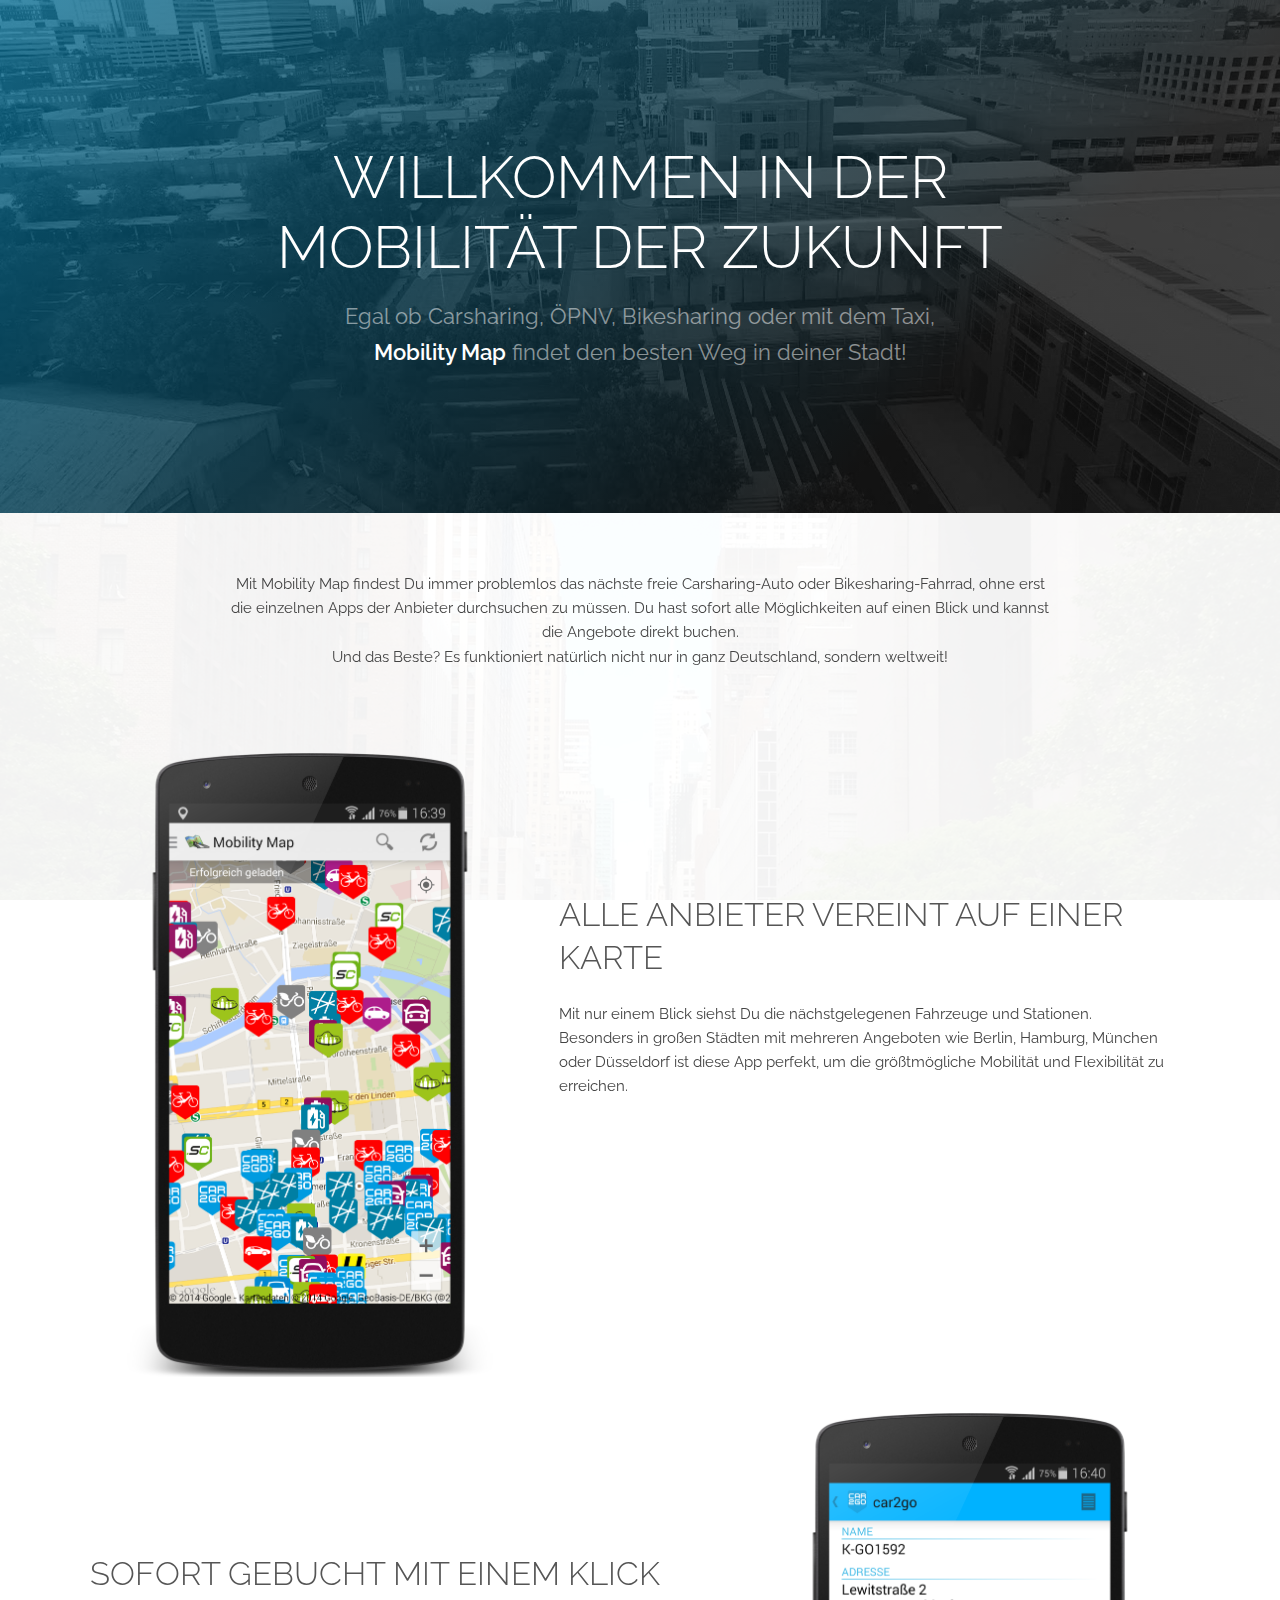
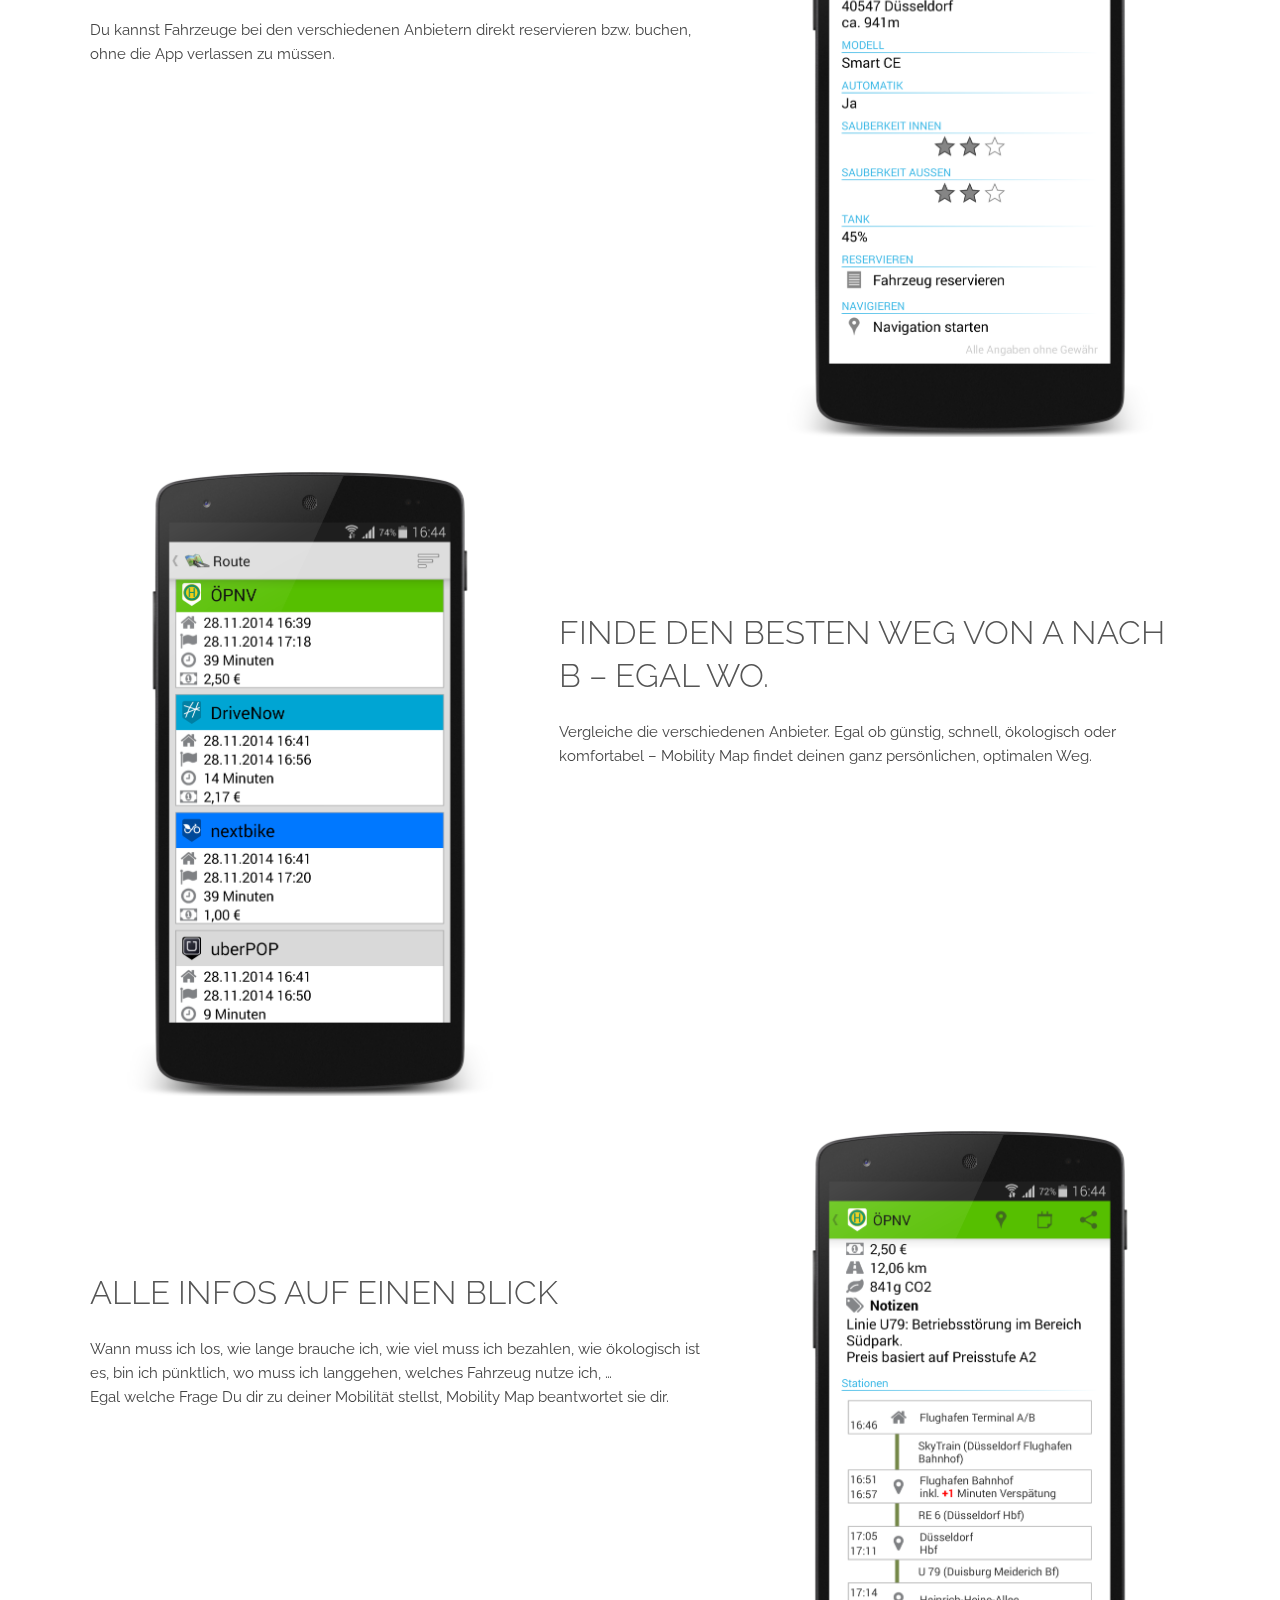
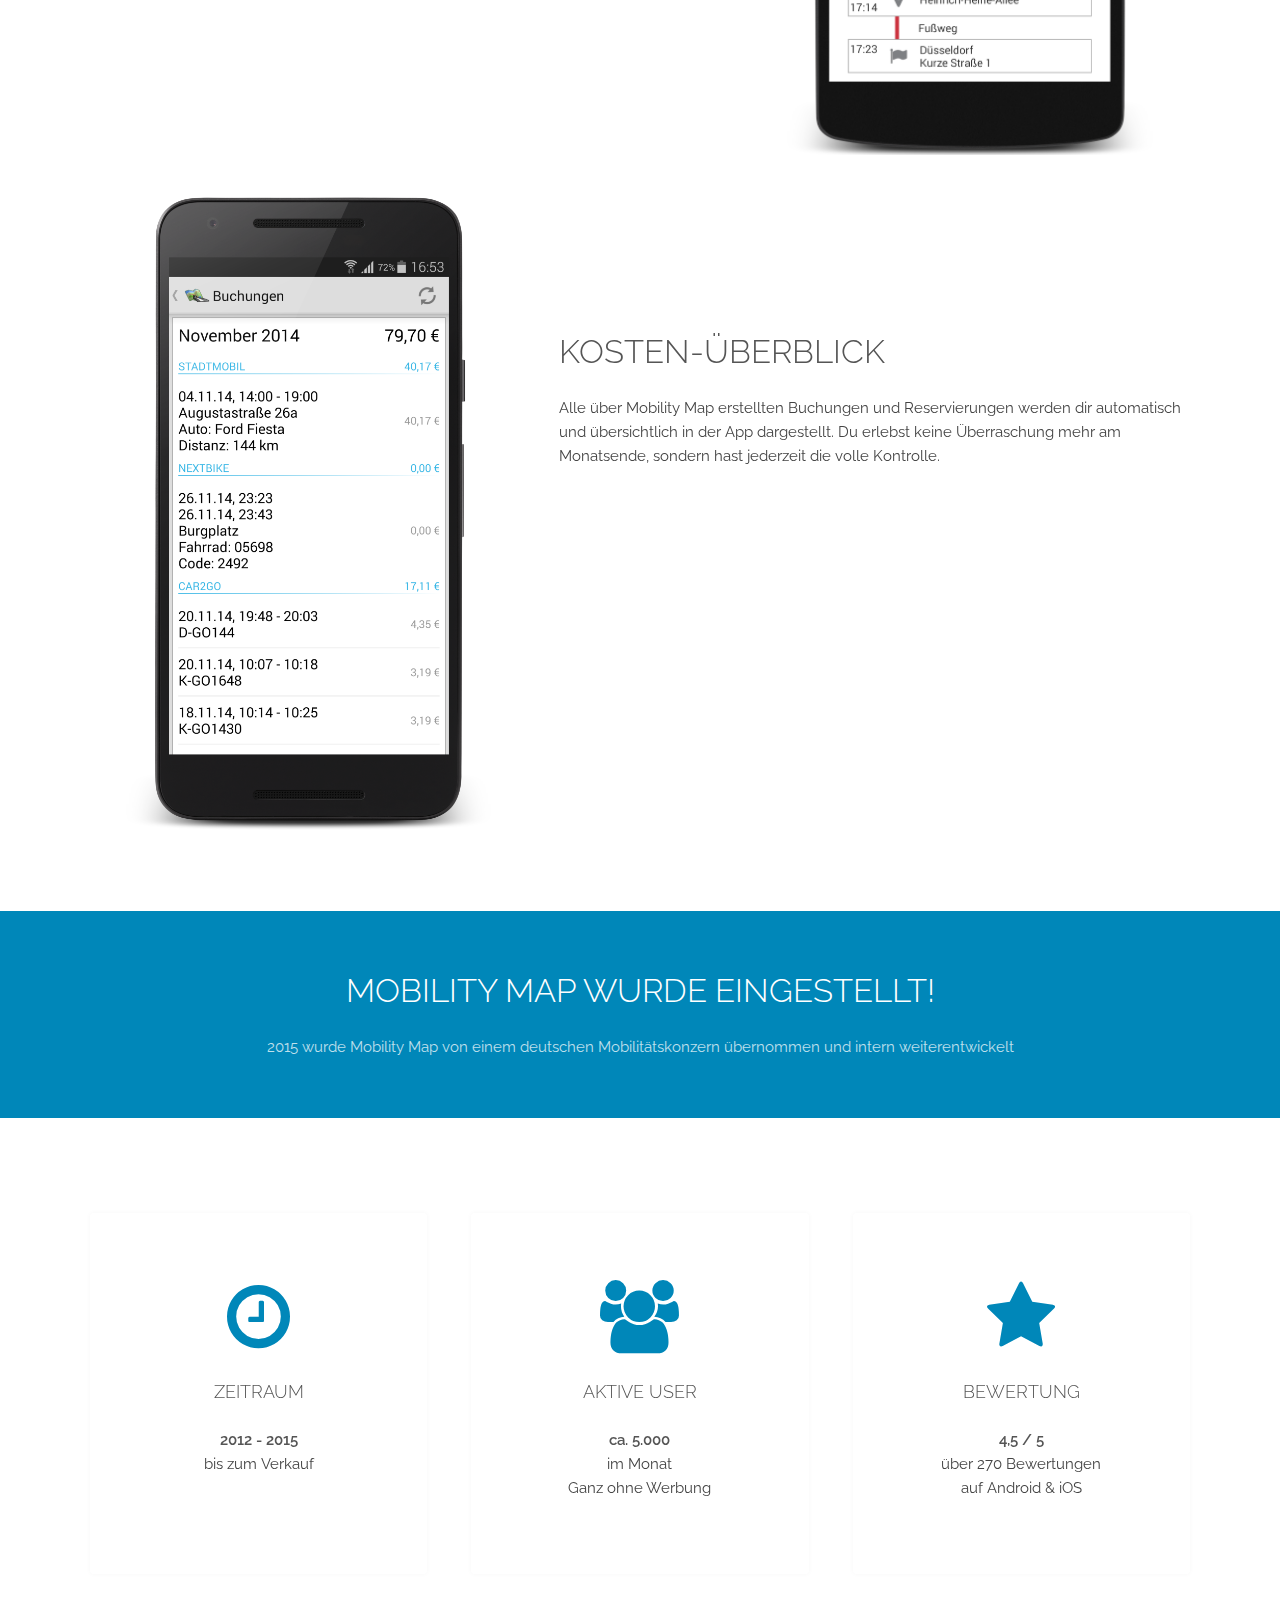
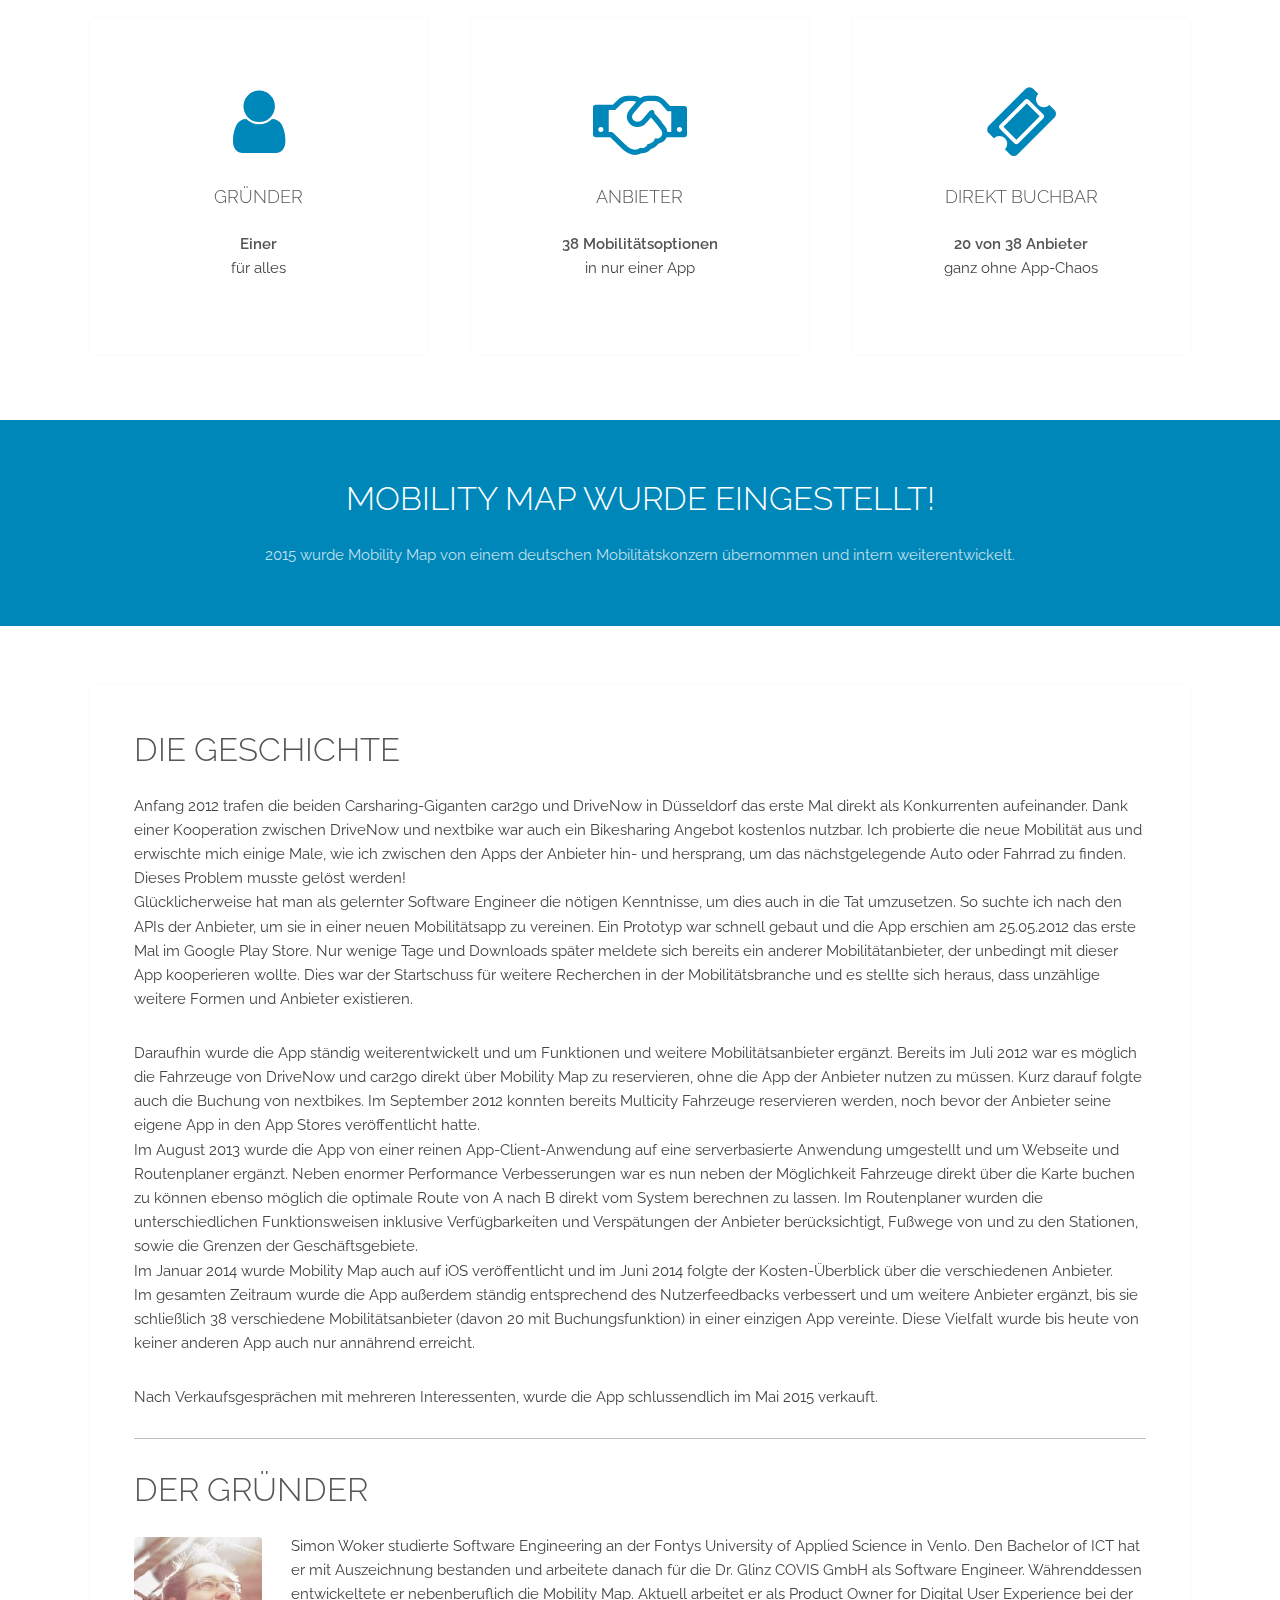
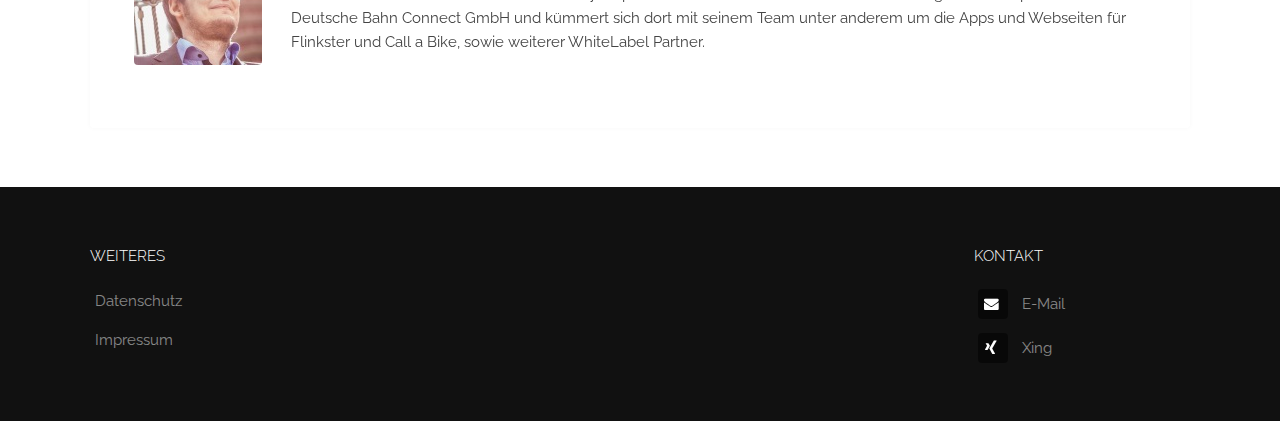
==== commit 2a1a4ac7: "fix typo" ====
--- a/index.html
+++ b/index.html
@@ -33,35 +33,35 @@
 					<div id="screens">
 						<div class="clearfix"></div>
 						
-						<span class="image left"><img src="images/device-1.png" alt="" /></span>
+						<span class="image left"><a href="images/device-1.png" target="_blank"><img src="images/device-1.png" alt="" /></a></span>
 						<div class="desc">
 							<h2>Alle Anbieter vereint auf einer Karte</h2>
 							<p>Mit nur einem Blick siehst Du die nächstgelegenen Fahrzeuge und Stationen.<br/>Besonders in großen Städten mit mehreren Angeboten wie Berlin, Hamburg, München oder Düsseldorf ist diese App perfekt, um die größtmögliche Mobilität und Flexibilität zu erreichen.</p>
 						</div>						
 						<div class="clearfix"></div>
 						
-						<span class="image right"><img src="images/device-2.png" alt="" /></span>
+						<span class="image right"><a href="images/device-2.png" target="_blank"><img src="images/device-2.png" alt="" /></a></span>
 						<div class="desc">
 							<h2>Sofort gebucht mit einem Klick</h2>
 							<p>Du kannst Fahrzeuge bei den verschiedenen Anbietern direkt reservieren bzw. buchen, ohne die App verlassen zu müssen.</p>
 						</div>
 						
 						<div class="clearfix"></div>
-						<span class="image left"><img src="images/device-3.png" alt="" /></span>
+						<span class="image left"><a href="images/device-3.png" target="_blank"><img src="images/device-3.png" alt="" /></a></span>
 						<div class="desc">
 							<h2>Finde den besten Weg von A nach B – egal wo.</h2>
 							<p>Vergleiche die verschiedenen Anbieter. Egal ob günstig, schnell, ökologisch oder komfortabel – Mobility Map findet deinen ganz persönlichen, optimalen Weg.</p>
 						</div>
 						
 						<div class="clearfix"></div>
-						<span class="image right"><img src="images/device-4.png" alt="" /></span>
+						<span class="image right"><a href="images/device-4.png" target="_blank"><img src="images/device-4.png" alt="" /></a></span>
 						<div class="desc">
 							<h2>Alle Infos auf einen Blick</h2>
 							<p>Wann muss ich los, wie lange brauche ich, wie viel muss ich bezahlen, wie ökologisch ist es, bin ich pünktlich, wo muss ich langgehen, welches Fahrzeug nutze ich, …<br/>Egal welche Frage Du dir zu deiner Mobilität stellst, Mobility Map beantwortet sie dir.</p>
 						</div>
 						
 						<div class="clearfix"></div>
-						<span class="image left"><img src="images/device-6.png" alt="" /></span>
+						<span class="image left"><a href="images/device-6.png" target="_blank"><img src="images/device-6.png" alt="" /></a></span>
 						<div class="desc">
 							<h2>Kosten-Überblick</h2>
 							<p>Alle über Mobility Map erstellten Buchungen und Reservierungen werden dir automatisch und übersichtlich in der App dargestellt. Du erlebst keine Überraschung mehr am Monatsende, sondern hast jederzeit die volle Kontrolle.</p>
@@ -218,7 +218,7 @@
 						</header>
 						<p>
 							Anfang 2012 trafen die beiden Carsharing-Giganten car2go und DriveNow in Düsseldorf das erste Mal direkt als Konkurrenten aufeinander. Dank einer Kooperation zwischen DriveNow und nextbike war auch ein Bikesharing Angebot kostenlos nutzbar. Ich probierte die neue Mobilität aus und erwischte mich einige Male, wie ich zwischen den Apps der Anbieter hin- und hersprang, um das nächstgelegende Auto oder Fahrrad zu finden. Dieses Problem musste gelöst werden!<br/> 
-							Glücklicherweise hat man als gelernter Software Engineer die nötigen Kenntnisse, um dies auch in die Tat umzusetzen. So suchte ich nach den APIs der Anbieter, um sie in einer neuen Mobilitätsapp zu vereinen. Ein Prototyp war schnell gebaut und die App erschien am 25.05.2012 das erste Mal im Google Play Store. Nur wenige Tage und Downloadas später meldete sich bereits ein anderer Mobilitätanbieter, der unbedingt mit dieser App kooperieren wollte. Dies war der Startschuss für weitere Recherchen in der Mobilitätsbranche und es stellte sich heraus, dass unzählige weitere Formen und Anbieter existieren.
+							Glücklicherweise hat man als gelernter Software Engineer die nötigen Kenntnisse, um dies auch in die Tat umzusetzen. So suchte ich nach den APIs der Anbieter, um sie in einer neuen Mobilitätsapp zu vereinen. Ein Prototyp war schnell gebaut und die App erschien am 25.05.2012 das erste Mal im Google Play Store. Nur wenige Tage und Downloads später meldete sich bereits ein anderer Mobilitätanbieter, der unbedingt mit dieser App kooperieren wollte. Dies war der Startschuss für weitere Recherchen in der Mobilitätsbranche und es stellte sich heraus, dass unzählige weitere Formen und Anbieter existieren.
 						</p>
 						<p>
 							Daraufhin wurde die App ständig weiterentwickelt und um Funktionen und weitere Mobilitätsanbieter ergänzt. Bereits im Juli 2012 war es möglich die Fahrzeuge von DriveNow und car2go direkt über Mobility Map zu reservieren, ohne die App der Anbieter nutzen zu müssen. Kurz darauf folgte auch die Buchung von nextbikes. Im September 2012 konnten bereits Multicity Fahrzeuge reservieren werden, noch bevor der Anbieter seine eigene App in den App Stores veröffentlicht hatte.<br/>
@@ -254,7 +254,7 @@
 						<section>
 							<h4>Kontakt</h4>
 							<ul class="plain">
-								<li><a href="mailto://mobilitymap@simonwoker.de"><i class="icon fa-envelope">&nbsp;</i>E-Mail</a></li>
+								<li><a href="mailto:mobilitymap@simonwoker.de"><i class="icon fa-envelope">&nbsp;</i>E-Mail</a></li>
 								<li><a href="https://www.xing.com/profile/Simon_Woker"><i class="icon fa-xing">&nbsp;</i>Xing</a></li>
 							</ul>
 						</section>
@@ -270,4 +270,4 @@
 			<script src="assets/js/main.js"></script>
 
 	</body>
-</html>+</html>
